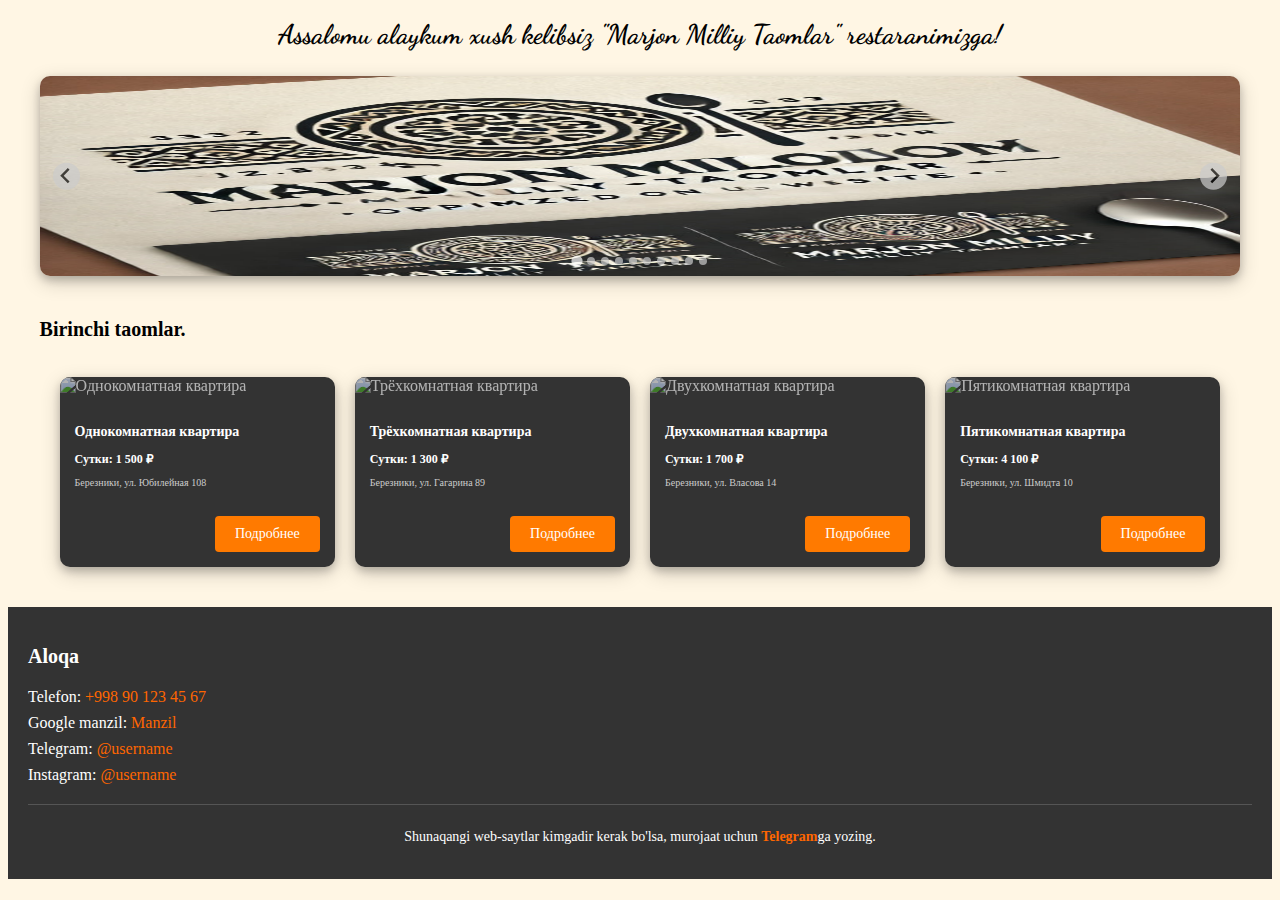
==== index.html @ 629cfd7d "footer end" ====
<!DOCTYPE html>
<html lang="en">

<head>
    <meta charset="UTF-8">
    <meta name="viewport" content="width=device-width, initial-scale=1.0">
    <title>Marjon Restaurant</title>
    <!-- STYLE CSS -->
    <link rel="stylesheet" href="./asists/css/style.css">
    <!--   GOOGLE FONTS -->
    <link rel="preconnect" href="https://fonts.googleapis.com">
    <link rel="preconnect" href="https://fonts.gstatic.com" crossorigin>
    <link href="https://fonts.googleapis.com/css2?family=Dancing+Script:wght@400..700&display=swap" rel="stylesheet">
    <!-- Splide CSS CDN -->
    <link rel="stylesheet" href="https://cdn.jsdelivr.net/npm/@splidejs/splide@4.1.4/dist/css/splide.min.css">
</head>

<body>
    <!-- HEADER START -->
    <header>
        <div class="container">
            <!-- KIRISH SO'ZI -->
            <h1>Assalomu alaykum xush kelibsiz "Marjon Milliy Taomlar" restaranimizga!</h1>
            <!-- SPLIDE UCHUN SECTION -->
            <section id="image-slider" class="splide">
                <div class="splide__track">
                    <ul class="splide__list">
                        <li class="splide__slide">
                            <a href="#">
                                <img src="./asists/images/back.jpg" alt="Image 1">
                            </a>
                        </li>

                        <li class="splide__slide">
                            <a href="#">
                                <img src="./asists/images/yevropa.jpg" alt="Image 2">
                            </a>
                        </li>

                        <li class="splide__slide">
                            <a href="#">
                                <img src="./asists/images/kabob.jpg" alt="Image 3">
                            </a>
                        </li>

                        <li class="splide__slide">
                            <a href="#">
                                <img src="./asists/images/barbekyu.jpg" alt="Image 3">
                            </a>
                        </li>

                        <li class="splide__slide">
                            <a href="#">
                                <img src="./asists/images/uyg'ur.jpg" alt="Image 3">
                            </a>
                        </li>

                        <li class="splide__slide">
                            <a href="#">
                                <img src="./asists/images/desert.jpg" alt="Image 3">
                            </a>
                        </li>

                        <li class="splide__slide">
                            <a href="#">
                                <img src="./asists/images/zakuska.jpg" alt="Image 3">
                            </a>
                        </li>

                        <li class="splide__slide">
                            <a href="#">
                                <img src="./asists/images/salad.jpg" alt="Image 3">
                            </a>
                        </li>

                        <li class="splide__slide">
                            <a href="#">
                                <img src="./asists/images/nonushta.jpg" alt="Image 3">
                            </a>
                        </li>

                        <li class="splide__slide">
                            <a href="#">
                                <img src="./asists/images/ichimliklar.jpg" alt="Image 3">
                            </a>
                        </li>
                                
                       
                    </ul>
                </div>
            </section>
        </div>
    </header>
    <!-- HEADER END -->

    <!-- MAIN START -->
     <main>
            <section class="birinchi_taomlar">
                <h2>Birinchi taomlar.</h2>
                <div class="wrapper">
                    <div class="apartment-list">
                        <div class="apartment-item">
                            <img src="https://via.placeholder.com/200x100" alt="Однокомнатная квартира" class="apartment-image">
                            <div class="apartment-info">
                                <h3 class="apartment-title">Однокомнатная квартира</h3>
                                <p class="apartment-price">Сутки: 1 500 ₽</p>
                                <p class="apartment-location">Березники, ул. Юбилейная 108</p>
                            </div>
                            <a href="#" class="btn-details">Подробнее</a>
                        </div>
                        <div class="apartment-item">
                            <img src="https://via.placeholder.com/200x100" alt="Трёхкомнатная квартира" class="apartment-image">
                            <div class="apartment-info">
                                <h3 class="apartment-title">Трёхкомнатная квартира</h3>
                                <p class="apartment-price">Сутки: 1 300 ₽</p>
                                <p class="apartment-location">Березники, ул. Гагарина 89</p>
                            </div><br><br><br>
                            <a href="#" class="btn-details">Подробнее</a>
                        </div>
                        <div class="apartment-item">
                            <img src="https://via.placeholder.com/200x100" alt="Двухкомнатная квартира" class="apartment-image">
                            <div class="apartment-info">
                                <h3 class="apartment-title">Двухкомнатная квартира</h3>
                                <p class="apartment-price">Сутки: 1 700 ₽</p>
                                <p class="apartment-location">Березники, ул. Власова 14</p>
                            </div><br><br><br>
                            <a href="#" class="btn-details">Подробнее</a>
                        </div>
                        <div class="apartment-item">
                            <img src="https://via.placeholder.com/200x100" alt="Пятикомнатная квартира" class="apartment-image">
                            <div class="apartment-info">
                                <h3 class="apartment-title">Пятикомнатная квартира</h3>
                                <p class="apartment-price">Сутки: 4 100 ₽</p>
                                <p class="apartment-location">Березники, ул. Шмидта 10</p>
                            </div><br><br><br>
                            <a href="#" class="btn-details">Подробнее</a>
                        </div>
                    </div>
                   

            </section>
     </main>
    <!-- MAIN END -->

    <!-- FOOTER START -->
    <footer>
        <div class="footer-container">
            <div class="map">
                <a href="https://g.co/kgs/3BqXxnJ" target="_blank">
                <img src="https://www.google.com/maps/vt/data=[base64]" alt="">

                </a>
               
            </div>
            <div class="contact-info">
                <h3>Aloqa</h3>
                <p>Telefon: <a href="tel:+998901234567">+998 90 123 45 67</a></p>
                <p>Google manzil: <a href="https://goo.gl/maps/..." target="_blank">Manzil</a></p>
                <p>Telegram: <a href="https://t.me/username" target="_blank">@username</a></p>
                <p>Instagram: <a href="https://www.instagram.com/marjon_milliy_taomlar" target="_blank">@username</a></p>
            </div>
        </div>
        <div class="footer-note">
            <p>Shunaqangi web-saytlar kimgadir kerak bo'lsa, murojaat uchun <a href="https://t.me/jahonsher03" target="_blank">Telegram</a>ga yozing.</p>
        </div>
    </footer>

    <!-- FOOTER END -->




    <!-- Splide JS CDN -->
    <script src="https://cdn.jsdelivr.net/npm/@splidejs/splide@4.1.4/dist/js/splide.min.js"></script>
    <script>
        // Splide slider initialization
        document.addEventListener('DOMContentLoaded', function () {
            new Splide('#image-slider', {
                type: 'loop',     // Makes the slider loop
                perPage: 1,          // Number of images shown per page
                autoplay: true,      // Auto play the slider
                interval: 2000,      // Time between transitions in milliseconds (2000ms = 2 seconds)
                pauseOnHover: false, // Keep auto-playing when the mouse hovers over the slider
            }).mount();
        });
    </script>

    <!-- TAILWIND CSS -->
    <script src="https://cdn.tailwindcss.com"></script>

</body>

</html>
---- asists/css/style.css ----
body {
  background-color: rgb(255, 246, 228);
}

.container {
  width: 95% !important;
  margin: 0 auto;
}
.container h1 {
  text-align: center;
  font-size: 27px;
  font-family: "Dancing Script", cursive;
  font-optical-sizing: auto;
  font-weight: bold;
}
.container .splide {
  box-shadow: 0 4px 8px 0 rgba(0, 0, 0, 0.2), 0 6px 20px 0 rgba(0, 0, 0, 0.19);
  border-radius: 10px;
  margin: 0 auto;
}
.container .splide .splide__track {
  border-radius: 10px;
  margin-top: 25px;
  height: 200px;
}
.container .splide .splide__track ul .splide__slide img {
  width: 100%;
  height: 200px;
}

main {
  width: 95%;
  margin: 0 auto;
}
main .birinchi_taomlar {
  padding-top: 25px;
  margin: 0 auto;
}
main .birinchi_taomlar h2 {
  font-size: 20px;
}
main .birinchi_taomlar .wrapper {
  padding: 20px;
  background-color: rgb(255, 246, 228);
}
main .birinchi_taomlar .apartment-list {
  display: grid;
  flex-wrap: wrap;
  grid-template-columns: repeat(auto-fit, minmax(100px, 1fr));
  gap: 20px;
}
main .birinchi_taomlar .apartment-item {
  background-color: #333;
  flex-wrap: wrap;
  overflow: hidde;
  position: relative;
  color: white;
  box-shadow: 0 4px 8px 0 rgba(0, 0, 0, 0.2), 0 6px 20px 0 rgba(0, 0, 0, 0.19);
  border-radius: 10px;
}
main .birinchi_taomlar .apartment-image {
  width: 100%;
  height: 100px;
  -o-object-fit: cover;
     object-fit: cover;
  filter: brightness(70%);
  border-radius: 10px 10px 0px 0px;
}
main .birinchi_taomlar .apartment-info {
  padding: 15px;
}
main .birinchi_taomlar .apartment-title {
  font-size: 14px;
  margin-bottom: 10px;
}
main .birinchi_taomlar .apartment-price {
  font-size: 12px;
  font-weight: bold;
  margin-bottom: 10px;
}
main .birinchi_taomlar .apartment-location {
  font-size: 10px;
  color: #ccc;
}
main .birinchi_taomlar .btn-details {
  position: absolute;
  bottom: 15px;
  right: 15px;
  background-color: #ff7a00;
  color: white;
  padding: 10px 20px;
  text-decoration: none;
  border-radius: 4px;
  font-size: 14px;
}

footer {
  background-color: #333;
  color: #fff;
  padding: 20px;
  margin-top: 20px;
}

.footer-container {
  justify-content: space-between;
  align-items: flex-start;
  margin-bottom: 20px;
}

.footer-container .map a img {
  border-radius: 8px;
  width: 100%;
}

.contact-info {
  max-width: 300px;
}

.contact-info h3 {
  margin-top: 0;
  font-size: 20px;
}

.contact-info p {
  margin: 8px 0;
  font-size: 16px;
}

.contact-info a {
  color: #ff6600;
  text-decoration: none;
}

.contact-info a:hover {
  text-decoration: underline;
}

.footer-note {
  text-align: center;
  border-top: 1px solid #555;
  padding-top: 10px;
  font-size: 14px;
}

.footer-note a {
  color: #ff6600;
  text-decoration: none;
  font-weight: bold;
}

.footer-note a:hover {
  text-decoration: underline;
}/*# sourceMappingURL=style.css.map */
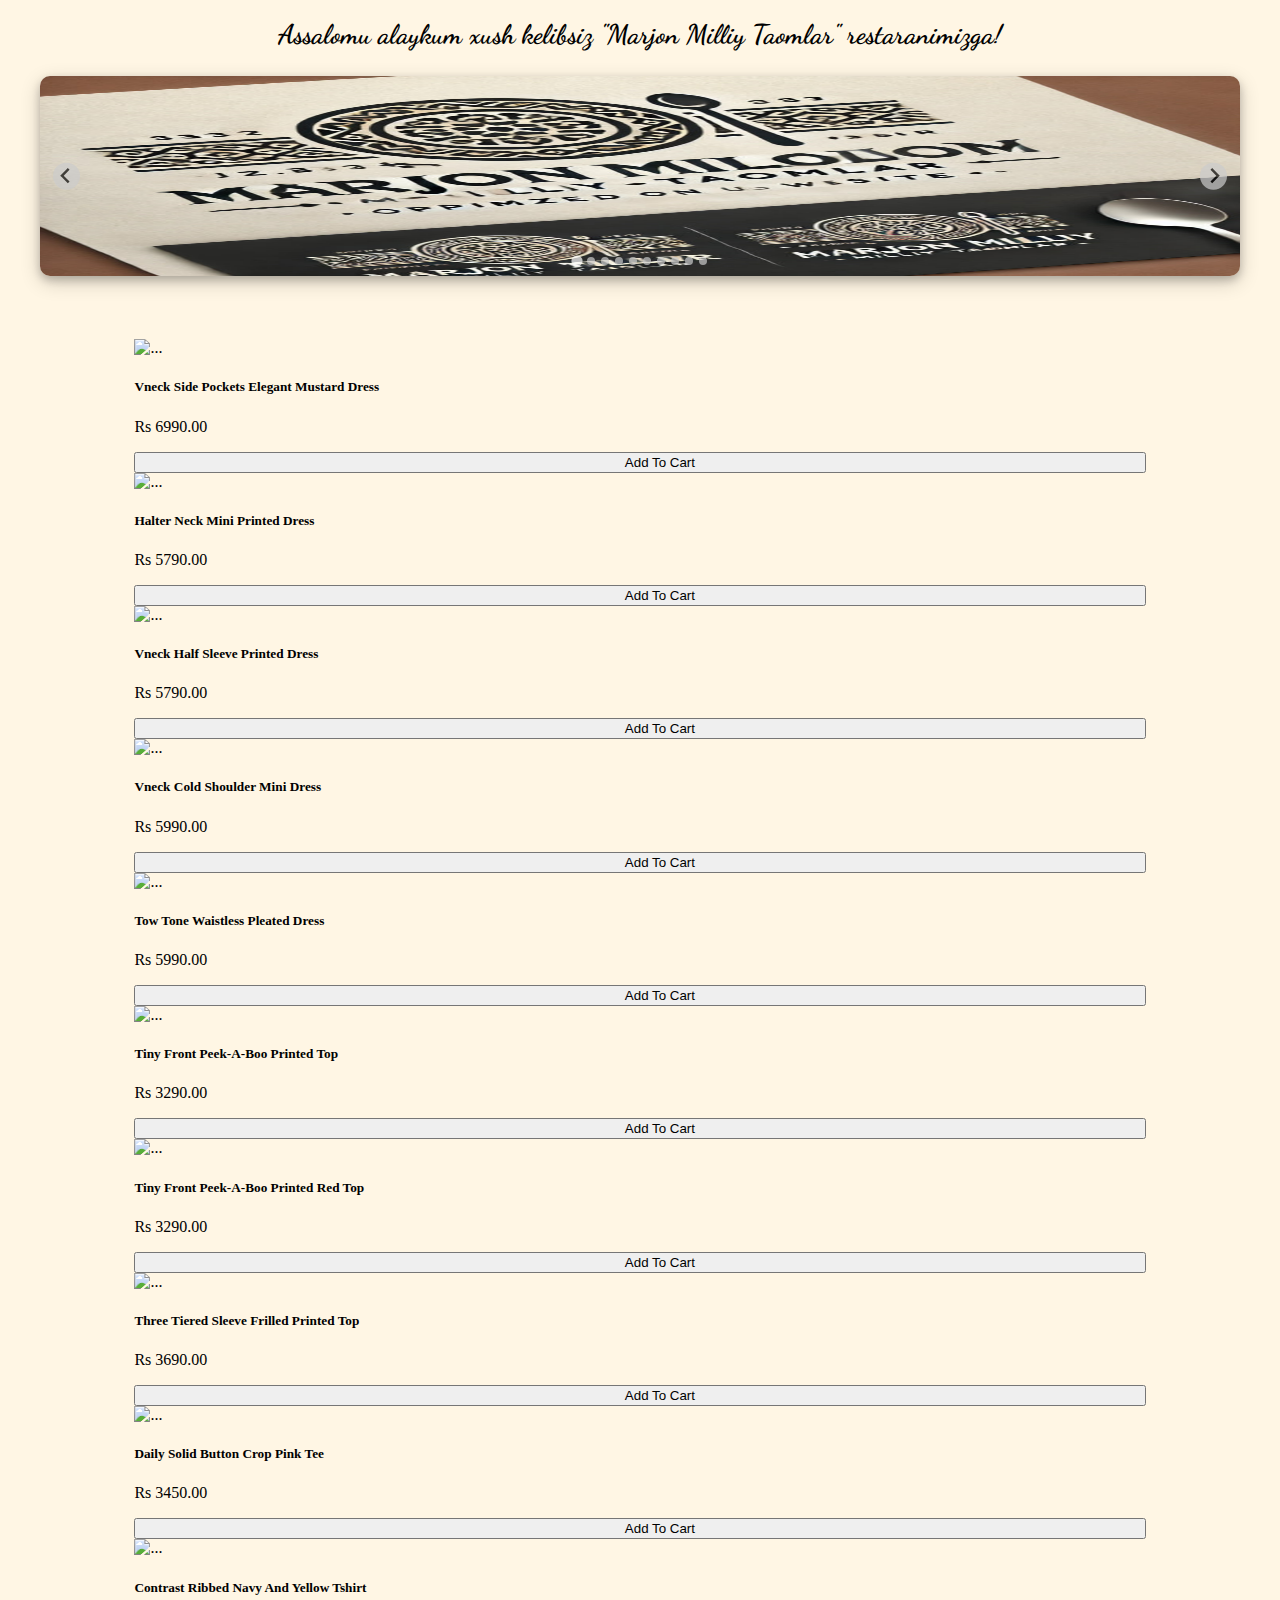
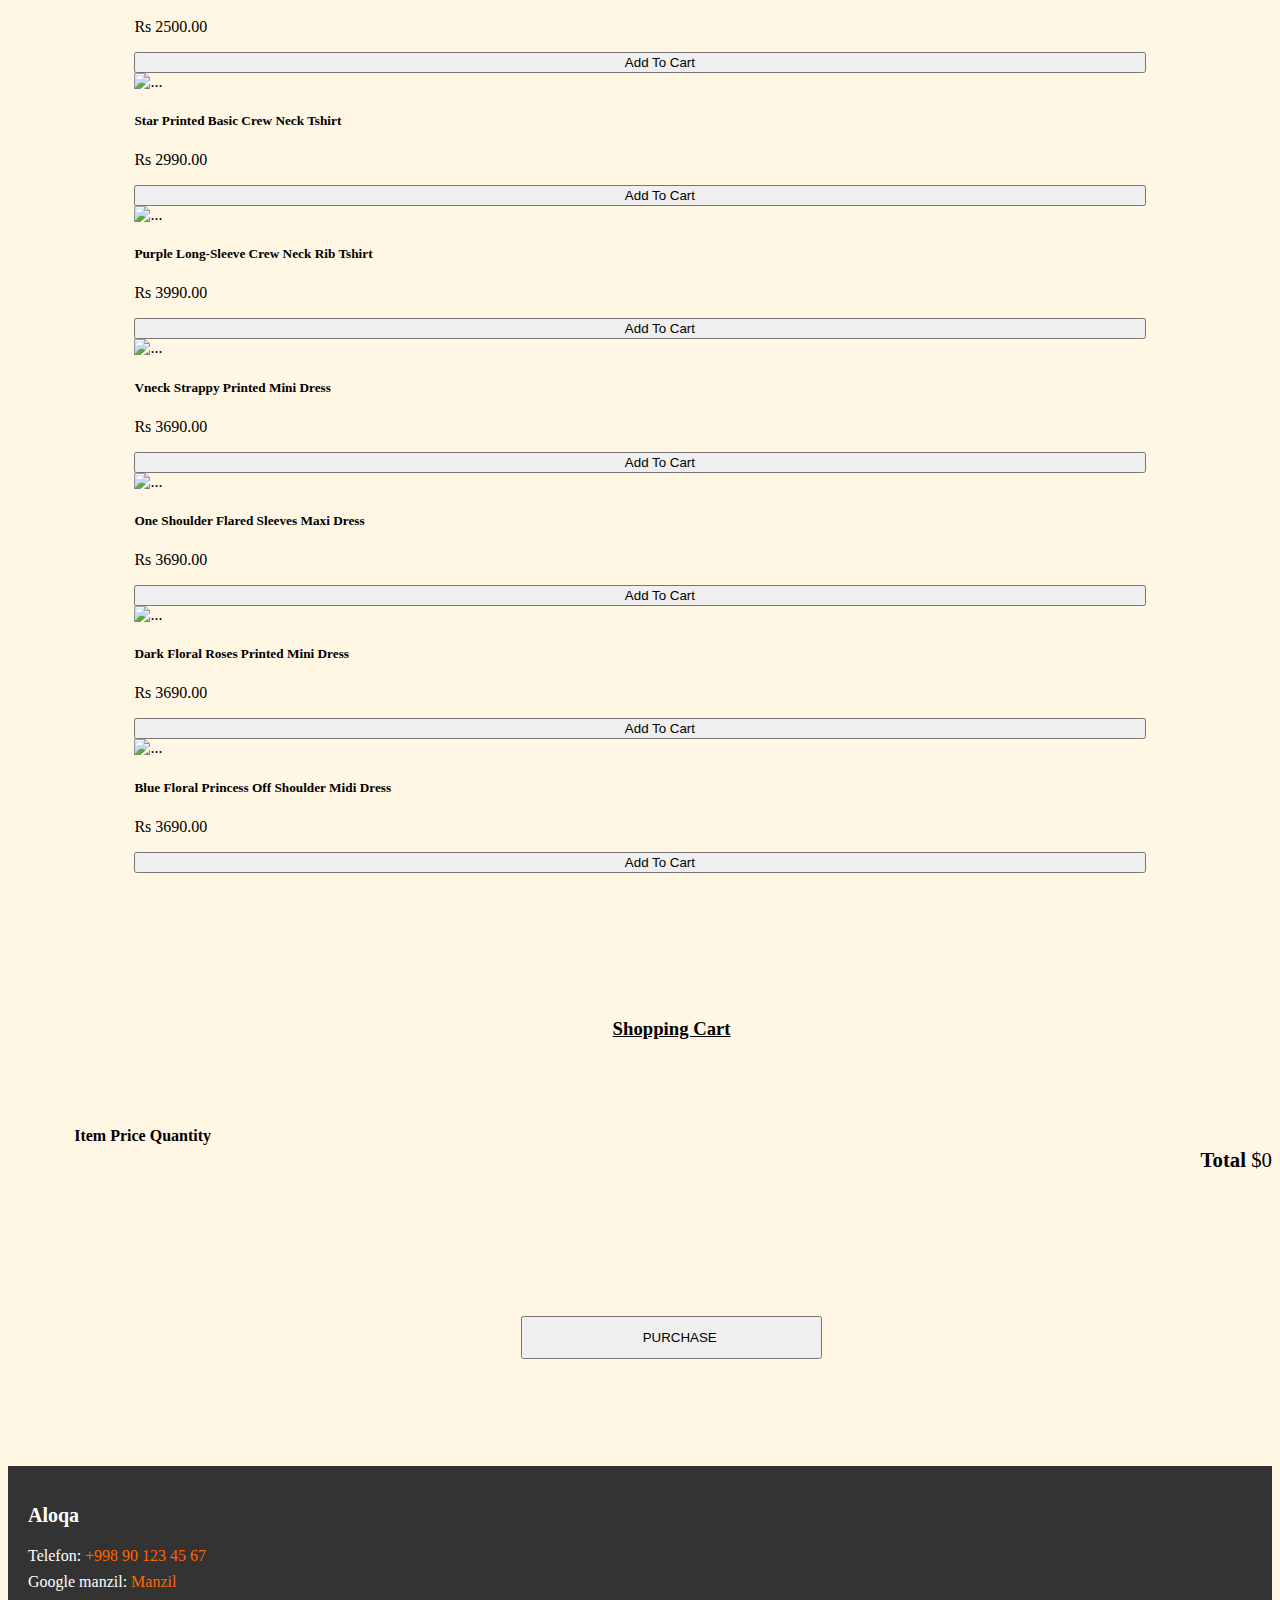
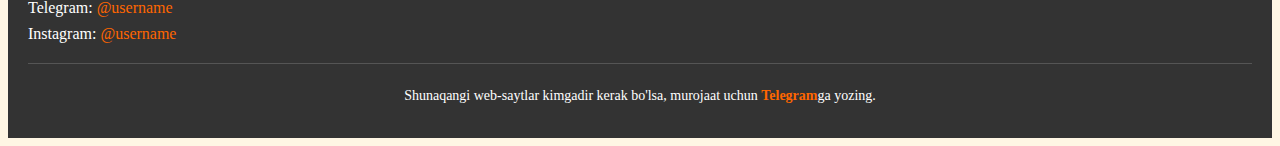
==== commit 945f0700: "cartlar bitdi faqat uzgartirish kerak" ====
--- a/index.html
+++ b/index.html
@@ -7,12 +7,22 @@
     <title>Marjon Restaurant</title>
     <!-- STYLE CSS -->
     <link rel="stylesheet" href="./asists/css/style.css">
+
     <!--   GOOGLE FONTS -->
     <link rel="preconnect" href="https://fonts.googleapis.com">
     <link rel="preconnect" href="https://fonts.gstatic.com" crossorigin>
     <link href="https://fonts.googleapis.com/css2?family=Dancing+Script:wght@400..700&display=swap" rel="stylesheet">
+
+    <!-- Bootstrap CSS-->
+    <link href="https://cdn.jsdelivr.net/npm/bootstrap@5.2.3/dist/css/bootstrap.min.css" rel="stylesheet"
+        integrity="sha384-rbsA2VBKQhggwzxH7pPCaAqO46MgnOM80zW1RWuH61DGLwZJEdK2Kadq2F9CUG65" crossorigin="anonymous">
+
     <!-- Splide CSS CDN -->
     <link rel="stylesheet" href="https://cdn.jsdelivr.net/npm/@splidejs/splide@4.1.4/dist/css/splide.min.css">
+
+    <!--External JS-->
+    <script src="./main.js" async></script>
+
 </head>
 
 <body>
@@ -84,8 +94,8 @@
                                 <img src="./asists/images/ichimliklar.jpg" alt="Image 3">
                             </a>
                         </li>
-                                
-                       
+
+
                     </ul>
                 </div>
             </section>
@@ -94,52 +104,289 @@
     <!-- HEADER END -->
 
     <!-- MAIN START -->
-     <main>
-            <section class="birinchi_taomlar">
-                <h2>Birinchi taomlar.</h2>
-                <div class="wrapper">
-                    <div class="apartment-list">
-                        <div class="apartment-item">
-                            <img src="https://via.placeholder.com/200x100" alt="Однокомнатная квартира" class="apartment-image">
-                            <div class="apartment-info">
-                                <h3 class="apartment-title">Однокомнатная квартира</h3>
-                                <p class="apartment-price">Сутки: 1 500 ₽</p>
-                                <p class="apartment-location">Березники, ул. Юбилейная 108</p>
-                            </div>
-                            <a href="#" class="btn-details">Подробнее</a>
-                        </div>
-                        <div class="apartment-item">
-                            <img src="https://via.placeholder.com/200x100" alt="Трёхкомнатная квартира" class="apartment-image">
-                            <div class="apartment-info">
-                                <h3 class="apartment-title">Трёхкомнатная квартира</h3>
-                                <p class="apartment-price">Сутки: 1 300 ₽</p>
-                                <p class="apartment-location">Березники, ул. Гагарина 89</p>
-                            </div><br><br><br>
-                            <a href="#" class="btn-details">Подробнее</a>
-                        </div>
-                        <div class="apartment-item">
-                            <img src="https://via.placeholder.com/200x100" alt="Двухкомнатная квартира" class="apartment-image">
-                            <div class="apartment-info">
-                                <h3 class="apartment-title">Двухкомнатная квартира</h3>
-                                <p class="apartment-price">Сутки: 1 700 ₽</p>
-                                <p class="apartment-location">Березники, ул. Власова 14</p>
-                            </div><br><br><br>
-                            <a href="#" class="btn-details">Подробнее</a>
-                        </div>
-                        <div class="apartment-item">
-                            <img src="https://via.placeholder.com/200x100" alt="Пятикомнатная квартира" class="apartment-image">
-                            <div class="apartment-info">
-                                <h3 class="apartment-title">Пятикомнатная квартира</h3>
-                                <p class="apartment-price">Сутки: 4 100 ₽</p>
-                                <p class="apartment-location">Березники, ул. Шмидта 10</p>
-                            </div><br><br><br>
-                            <a href="#" class="btn-details">Подробнее</a>
-                        </div>
-                    </div>
-                   
-
-            </section>
-     </main>
+    <main>
+        <!--Product Cards-->
+        <section id="product-cards">
+            <div class="container-fluid">
+                <div class="row row-cols-2 row-cols-md-4 g-4">
+                    <div class=" col filter-item all new ">
+                        <div class="card h-100">
+                            <img src="https://cdn.shopify.com/s/files/1/0259/7103/2124/products/37_6d0b5acc-19fa-407e-96eb-7956f12be496_271x.progressive.jpg?v=1679547745.png"
+                                class="card-img-top shop-item-image" alt="...">
+                            <div class="card-body">
+                                <h5 class="card-title shop-item-title">Vneck Side Pockets Elegant Mustard Dress</h5>
+                                <p class="card-text shop-item-price"> Rs 6990.00</p>
+                                <button type="button" style="width: 100%;"
+                                    class="btn btn-warning mt-auto shop-item-button"><i
+                                        class="fa-solid fa-cart-shopping " style="margin-right: 4%;"></i>Add To
+                                    Cart</button>
+                            </div>
+                        </div>
+                    </div>
+
+                    <div class=" col filter-item all new">
+                        <div class="card h-100">
+                            <img src="https://cdn.shopify.com/s/files/1/0259/7103/2124/products/29_f59e4f13-7baa-4324-a68c-1a00abb27c7b_270x.jpg"
+                                class="card-img-top shop-item-image" alt="...">
+                            <div class="card-body d-flex flex-column">
+                                <h5 class="card-title shop-item-title">Halter Neck Mini Printed Dress</h5>
+                                <p class="card-text shop-item-price"> Rs 5790.00</p>
+                                <button type="button" style="width: 100%;"
+                                    class="btn btn-warning mt-auto shop-item-button"><i
+                                        class="fa-solid fa-cart-shopping " style="margin-right: 4%;"></i>Add To
+                                    Cart</button>
+                            </div>
+                        </div>
+                    </div>
+
+                    <div class=" col filter-item all new">
+                        <div class="card h-100">
+                            <img src="https://cdn.shopify.com/s/files/1/0259/7103/2124/products/33_db15b682-a4bd-40b8-ab24-bde7f5419ede_270x.jpg"
+                                class="card-img-top shop-item-image" alt="...">
+                            <div class="card-body">
+                                <h5 class="card-title shop-item-title">Vneck Half Sleeve Printed Dress </h5>
+                                <p class="card-text shop-item-price"> Rs 5790.00</p>
+                                <button type="button" style="width: 100%;"
+                                    class="btn btn-warning mt-auto shop-item-button"><i
+                                        class="fa-solid fa-cart-shopping " style="margin-right: 4%;"></i>Add To
+                                    Cart</button>
+                            </div>
+                        </div>
+                    </div>
+
+                    <div class=" col filter-item all new">
+                        <div class="card h-100">
+                            <img src="https://cdn.shopify.com/s/files/1/0259/7103/2124/products/64web_271x.progressive.jpg?v=1679551696.png"
+                                class="card-img-top shop-item-image " alt="...">
+                            <div class="card-body">
+                                <h5 class="card-title shop-item-title">Vneck Cold Shoulder Mini Dress
+                                </h5>
+                                <p class="card-text shop-item-price"> Rs 5990.00</p>
+                                <button type="button" style="width: 100%;"
+                                    class="btn btn-warning mt-auto shop-item-button"><i
+                                        class="fa-solid fa-cart-shopping " style="margin-right: 4%;"></i>Add To
+                                    Cart</button>
+                            </div>
+                        </div>
+                    </div>
+
+                    <div class=" col filter-item all office-wear ">
+                        <div class="card h-100">
+                            <img src="https://cdn.shopify.com/s/files/1/0259/7103/2124/products/45_b16d32b0-68c7-4189-b4cd-b986f927aaf6_271x.progressive.jpg?v=1677146174.png"
+                                class="card-img-top shop-item-image" alt="...">
+                            <div class="card-body">
+                                <h5 class="card-title shop-item-title">Tow Tone Waistless Pleated Dress</h5>
+                                <p class="card-text shop-item-price"> Rs 5990.00</p>
+                                <button type="button" style="width: 100%;"
+                                    class="btn btn-warning mt-auto shop-item-button"><i
+                                        class="fa-solid fa-cart-shopping " style="margin-right: 4%;"></i>Add To
+                                    Cart</button>
+                            </div>
+                        </div>
+                    </div>
+
+                    <div class=" col filter-item all office-wear">
+                        <div class="card h-100">
+                            <img src="https://cdn.shopify.com/s/files/1/0259/7103/2124/products/07_ce5ef752-43ce-4b33-a049-525d45a6378e_271x.progressive.jpg?v=1677146215.png"
+                                class="card-img-top shop-item-image" alt="...">
+                            <div class="card-body">
+                                <h5 class="card-title shop-item-title">Tiny Front Peek-A-Boo Printed Top</h5>
+                                <p class="card-text shop-item-price">Rs 3290.00</p>
+                                <button type="button" style="width: 100%;"
+                                    class="btn btn-warning mt-auto shop-item-button"><i
+                                        class="fa-solid fa-cart-shopping " style="margin-right: 4%;"></i>Add To
+                                    Cart</button>
+                            </div>
+                        </div>
+                    </div>
+
+                    <div class=" col filter-item all office-wear">
+                        <div class="card h-100">
+                            <img src="https://cdn.shopify.com/s/files/1/0259/7103/2124/products/06_0f17caad-9acd-4228-bba5-48e4601e61fa_271x.progressive.jpg?v=1677146254.png"
+                                class="card-img-top shop-item-image" alt="...">
+                            <div class="card-body">
+                                <h5 class="card-title shop-item-title">Tiny Front Peek-A-Boo Printed Red Top</h5>
+                                <p class="card-text shop-item-price">Rs 3290.00</p>
+                                <button type="button" style="width: 100%;"
+                                    class="btn btn-warning mt-auto shop-item-button"><i
+                                        class="fa-solid fa-cart-shopping " style="margin-right: 4%;"></i>Add To
+                                    Cart</button>
+                            </div>
+                        </div>
+                    </div>
+
+                    <div class=" col filter-item all office-wear">
+                        <div class="card h-100">
+                            <img src="https://cdn.shopify.com/s/files/1/0259/7103/2124/products/04_5e44a4e3-e8e5-4533-bc6b-6ee091852739_271x.progressive.jpg?v=1677146332.png"
+                                class="card-img-top shop-item-image" alt="...">
+                            <div class="card-body">
+                                <h5 class="card-title shop-item-title">Three Tiered Sleeve Frilled Printed Top</h5>
+                                <p class="card-text shop-item-price">Rs 3690.00</p>
+                                <button type="button" style="width: 100%;"
+                                    class="btn btn-warning mt-auto shop-item-button"><i
+                                        class="fa-solid fa-cart-shopping " style="margin-right: 4%;"></i>Add To
+                                    Cart</button>
+                            </div>
+                        </div>
+                    </div>
+
+                    <div class=" col filter-item all t-shirts">
+                        <div class="card h-100">
+                            <img src="https://cdn.shopify.com/s/files/1/0259/7103/2124/products/26_549f23b7-8930-44ed-806f-22aa91af632a_271x.progressive.jpg?v=1671183061.png"
+                                class="card-img-top shop-item-image" alt="...">
+                            <div class="card-body">
+                                <h5 class="card-title shop-item-title">Daily Solid Button Crop Pink Tee</h5>
+                                <p class="card-text shop-item-price">Rs 3450.00</p>
+                                <button type="button" style="width: 100%;"
+                                    class="btn btn-warning mt-auto shop-item-button"><i
+                                        class="fa-solid fa-cart-shopping " style="margin-right: 4%;"></i>Add To
+                                    Cart</button>
+                            </div>
+                        </div>
+                    </div>
+
+                    <div class=" col filter-item all t-shirts">
+                        <div class="card h-100">
+                            <img src="https://cdn.shopify.com/s/files/1/0259/7103/2124/products/28_40247d2d-f359-426c-b87c-6328b4f1961b_271x.progressive.jpg?v=1671183300.png"
+                                class="card-img-top shop-item-image" alt="...">
+                            <div class="card-body">
+                                <h5 class="card-title shop-item-title">Contrast Ribbed Navy And Yellow Tshirt</h5>
+                                <p class="card-text shop-item-price">Rs 2500.00</p>
+                                <button type="button" style="width: 100%;"
+                                    class="btn btn-warning mt-auto shop-item-button"><i
+                                        class="fa-solid fa-cart-shopping " style="margin-right: 4%;"></i>Add To
+                                    Cart</button>
+                            </div>
+                        </div>
+                    </div>
+
+                    <div class=" col filter-item all t-shirts">
+                        <div class="card h-100">
+                            <img src="https://cdn.shopify.com/s/files/1/0259/7103/2124/products/39_6d989548-f713-4489-8575-7301db9f04ae_271x.progressive.jpg?v=1666243255.png"
+                                class="card-img-top shop-item-image" alt="...">
+                            <div class="card-body">
+                                <h5 class="card-title shop-item-title">Star Printed Basic Crew Neck Tshirt</h5>
+                                <p class="card-text shop-item-price">Rs 2990.00</p>
+                                <button type="button" style="width: 100%;"
+                                    class="btn btn-warning mt-auto shop-item-button"><i
+                                        class="fa-solid fa-cart-shopping " style="margin-right: 4%;"></i>Add To
+                                    Cart</button>
+                            </div>
+                        </div>
+                    </div>
+
+                    <div class=" col filter-item all t-shirts">
+                        <div class="card h-100">
+                            <img src="https://cdn.shopify.com/s/files/1/0259/7103/2124/products/30_3e440521-e22a-4ebf-bba3-ef2d4cf68dcc_271x.progressive.jpg?v=1666244343.png"
+                                class="card-img-top shop-item-image" alt="...">
+                            <div class="card-body">
+                                <h5 class="card-title shop-item-title">Purple Long-Sleeve Crew Neck Rib Tshirt</h5>
+                                <p class="card-text shop-item-price">Rs 3990.00</p>
+                                <button type="button" style="width: 100%;"
+                                    class="btn btn-warning mt-auto shop-item-button"><i
+                                        class="fa-solid fa-cart-shopping " style="margin-right: 4%;"></i>Add To
+                                    Cart</button>
+                            </div>
+                        </div>
+                    </div>
+
+                    <div class=" col filter-item all offers">
+                        <div class="card h-100">
+                            <img src="https://cdn.shopify.com/s/files/1/0259/7103/2124/products/49_2241950f-5769-427c-8a36-39e2faf6f33d_270x.jpg.png"
+                                class="card-img-top shop-item-image" alt="...">
+                            <div class="card-body">
+                                <h5 class="card-title shop-item-title">Vneck Strappy Printed Mini Dress</h5>
+                                <p class="card-text shop-item-price">Rs 3690.00</p>
+                                <button type="button" style="width: 100%;"
+                                    class="btn btn-warning mt-auto shop-item-button"><i
+                                        class="fa-solid fa-cart-shopping " style="margin-right: 4%;"></i>Add To
+                                    Cart</button>
+                            </div>
+                        </div>
+                    </div>
+
+                    <div class=" col filter-item all offers">
+                        <div class="card h-100">
+                            <img src="https://cdn.shopify.com/s/files/1/0259/7103/2124/products/54_1371f01d-2643-4743-aeee-d8ab25ad576e_270x.jpg.png"
+                                class="card-img-top shop-item-image" alt="...">
+                            <div class="card-body">
+                                <h5 class="card-title shop-item-title">One Shoulder Flared Sleeves Maxi Dress</h5>
+                                <p class="card-text shop-item-price">Rs 3690.00</p>
+                                <button type="button" style="width: 100%;"
+                                    class="btn btn-warning mt-auto shop-item-button"><i
+                                        class="fa-solid fa-cart-shopping  " style="margin-right: 4%;"></i>Add To
+                                    Cart</button>
+                            </div>
+                        </div>
+                    </div>
+
+                    <div class=" col filter-item all offers">
+                        <div class="card h-100">
+                            <img src="https://cdn.shopify.com/s/files/1/0259/7103/2124/products/10_29b57208-b863-4998-b027-43b607391df9_270x.jpg.png"
+                                class="card-img-top shop-item-image" alt="...">
+                            <div class="card-body">
+                                <h5 class="card-title shop-item-title">Dark Floral Roses Printed Mini Dress</h5>
+                                <p class="card-text shop-item-price">Rs 3690.00</p>
+                                <button type="button" style="width: 100%;"
+                                    class="btn btn-warning mt-auto shop-item-button"><i
+                                        class="fa-solid fa-cart-shopping " style="margin-right: 4%;"></i>Add To
+                                    Cart</button>
+                            </div>
+                        </div>
+                    </div>
+
+                    <div class=" col filter-item all offers">
+                        <div class="card h-100">
+                            <img src="https://cdn.shopify.com/s/files/1/0259/7103/2124/products/07_2ecefaa1-3f06-4941-8f77-e215246acf6c_270x.jpg.png"
+                                class="card-img-top shop-item-image" alt="...">
+                            <div class="card-body">
+                                <h5 class="card-title shop-item-title">Blue Floral Princess Off Shoulder Midi Dress</h5>
+                                <p class="card-text shop-item-price">Rs 3690.00</p>
+                                <button type="button" style="width: 100%;"
+                                    class="btn btn-warning mt-auto shop-item-button"><i
+                                        class="fa-solid fa-cart-shopping " style="margin-right: 4%;"></i>Add To
+                                    Cart</button>
+                            </div>
+                        </div>
+                    </div>
+
+                </div>
+            </div>
+        </section>
+
+        <!--Shopping Cart-->
+        <section class="container content-section" id="shopping-cart">
+
+            <h3 style="text-decoration: underline;text-align: center; margin-bottom: 7%;">Shopping Cart</h3>
+
+            <table class="table table-hover table-cart">
+                <thead>
+                    <tr>
+                        <th>Item</th>
+                        <th>Price</th>
+                        <th>Quantity</th>
+                    </tr>
+                </thead>
+                <tbody class="cart-items">
+
+
+                </tbody>
+            </table>
+
+            <div class="cart-total">
+                <strong class="cart-total-title">Total</strong>
+                <span class="cart-total-price" style="text-align: right;">$0</span>
+            </div>
+
+
+            <div class="btn-purchase" style="margin-top: 10%;">
+                <button type="button" class="btn btn-dark btn-purchase "><i class="fa-solid fa-cart-shopping "
+                        style="margin-right: 6%;"></i>PURCHASE</button>
+            </div>
+
+        </section>
+
+    </main>
     <!-- MAIN END -->
 
     <!-- FOOTER START -->
@@ -147,21 +394,24 @@
         <div class="footer-container">
             <div class="map">
                 <a href="https://g.co/kgs/3BqXxnJ" target="_blank">
-                <img src="https://www.google.com/maps/vt/data=[base64]" alt="">
+                    <img src="https://www.google.com/maps/vt/data=[base64]"
+                        alt="">
 
                 </a>
-               
+
             </div>
             <div class="contact-info">
                 <h3>Aloqa</h3>
                 <p>Telefon: <a href="tel:+998901234567">+998 90 123 45 67</a></p>
-                <p>Google manzil: <a href="https://goo.gl/maps/..." target="_blank">Manzil</a></p>
+                <p>Google manzil: <a href="https://g.co/kgs/3BqXxnJ" target="_blank">Manzil</a></p>
                 <p>Telegram: <a href="https://t.me/username" target="_blank">@username</a></p>
-                <p>Instagram: <a href="https://www.instagram.com/marjon_milliy_taomlar" target="_blank">@username</a></p>
+                <p>Instagram: <a href="https://www.instagram.com/marjon_milliy_taomlar" target="_blank">@username</a>
+                </p>
             </div>
         </div>
         <div class="footer-note">
-            <p>Shunaqangi web-saytlar kimgadir kerak bo'lsa, murojaat uchun <a href="https://t.me/jahonsher03" target="_blank">Telegram</a>ga yozing.</p>
+            <p>Shunaqangi web-saytlar kimgadir kerak bo'lsa, murojaat uchun <a href="https://t.me/jahonsher03"
+                    target="_blank">Telegram</a>ga yozing.</p>
         </div>
     </footer>
 
--- a/asists/css/style.css
+++ b/asists/css/style.css
@@ -28,70 +28,93 @@
   height: 200px;
 }
 
-main {
-  width: 95%;
-  margin: 0 auto;
+#product-cards {
+  padding: 5% 10%;
 }
-main .birinchi_taomlar {
-  padding-top: 25px;
-  margin: 0 auto;
+
+#footer {
+  margin-bottom: 2%;
+  margin-top: 2%;
 }
-main .birinchi_taomlar h2 {
-  font-size: 20px;
+
+.filter-btns {
+  text-align: center;
 }
-main .birinchi_taomlar .wrapper {
-  padding: 20px;
-  background-color: rgb(255, 246, 228);
+
+.filter-btn {
+  background: none;
+  cursor: pointer;
+  border: none;
+  font-family: inherit;
+  text-transform: uppercase;
+  display: inline-block;
+  margin: 10px 30px;
+  font-size: 16px;
+  color: #d3d3d3;
+  font-weight: 600;
+  letter-spacing: 2px;
+  position: relative;
+  transition: all 0.2s ease-in-out;
 }
-main .birinchi_taomlar .apartment-list {
-  display: grid;
-  flex-wrap: wrap;
-  grid-template-columns: repeat(auto-fit, minmax(100px, 1fr));
-  gap: 20px;
+
+.filter-btn::after {
+  content: "";
+  position: absolute;
+  top: 110%;
+  left: 50%;
+  transform: translateX(-50%);
+  height: 2px;
+  width: 0;
+  background-color: #555;
+  transition: all 0.2s ease-in-out;
 }
-main .birinchi_taomlar .apartment-item {
-  background-color: #333;
-  flex-wrap: wrap;
-  overflow: hidde;
-  position: relative;
-  color: white;
-  box-shadow: 0 4px 8px 0 rgba(0, 0, 0, 0.2), 0 6px 20px 0 rgba(0, 0, 0, 0.19);
-  border-radius: 10px;
+
+.filter-btn:hover {
+  color: #555;
 }
-main .birinchi_taomlar .apartment-image {
+
+.filter-btn:hover::after {
   width: 100%;
-  height: 100px;
-  -o-object-fit: cover;
-     object-fit: cover;
-  filter: brightness(70%);
-  border-radius: 10px 10px 0px 0px;
 }
-main .birinchi_taomlar .apartment-info {
-  padding: 15px;
+
+/* active button */
+.active-btn {
+  color: #555;
 }
-main .birinchi_taomlar .apartment-title {
-  font-size: 14px;
-  margin-bottom: 10px;
+
+.active-btn::after {
+  width: 100%;
 }
-main .birinchi_taomlar .apartment-price {
-  font-size: 12px;
-  font-weight: bold;
-  margin-bottom: 10px;
+
+.canvas-title {
+  text-align: center;
 }
-main .birinchi_taomlar .apartment-location {
-  font-size: 10px;
-  color: #ccc;
+
+/*     Shopping Cart     */
+.btn-purchase {
+  text-align: center;
+  margin: auto;
+  padding: 2%;
+  width: 50%;
 }
-main .birinchi_taomlar .btn-details {
-  position: absolute;
-  bottom: 15px;
-  right: 15px;
-  background-color: #ff7a00;
-  color: white;
-  padding: 10px 20px;
-  text-decoration: none;
-  border-radius: 4px;
-  font-size: 14px;
+
+#shopping-cart {
+  padding: 5% 5%;
+}
+
+.cart-total {
+  text-align: right;
+  font-size: 1.3rem;
+}
+
+.up-icon {
+  color: black;
+  position: fixed;
+  float: right;
+  z-index: 1;
+  left: 95%;
+  top: 85%;
+  font-size: 2rem;
 }
 
 footer {
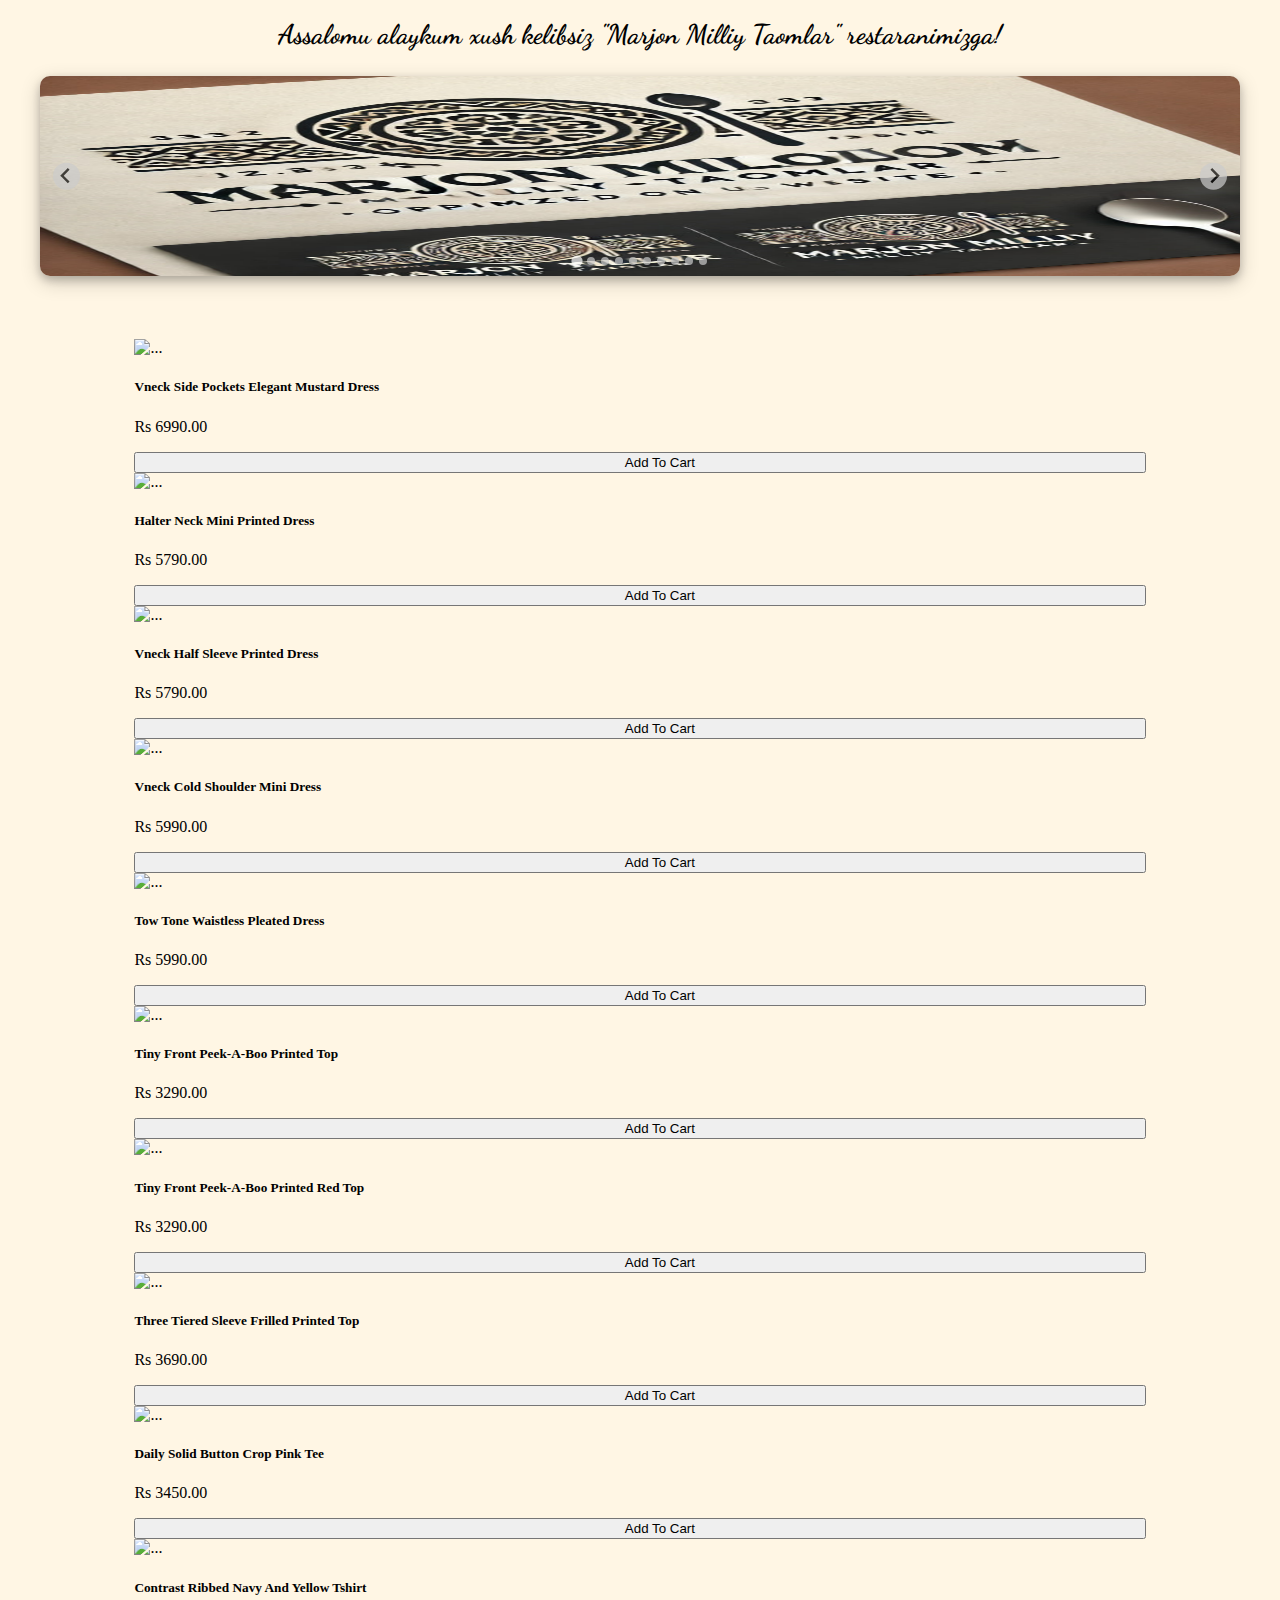
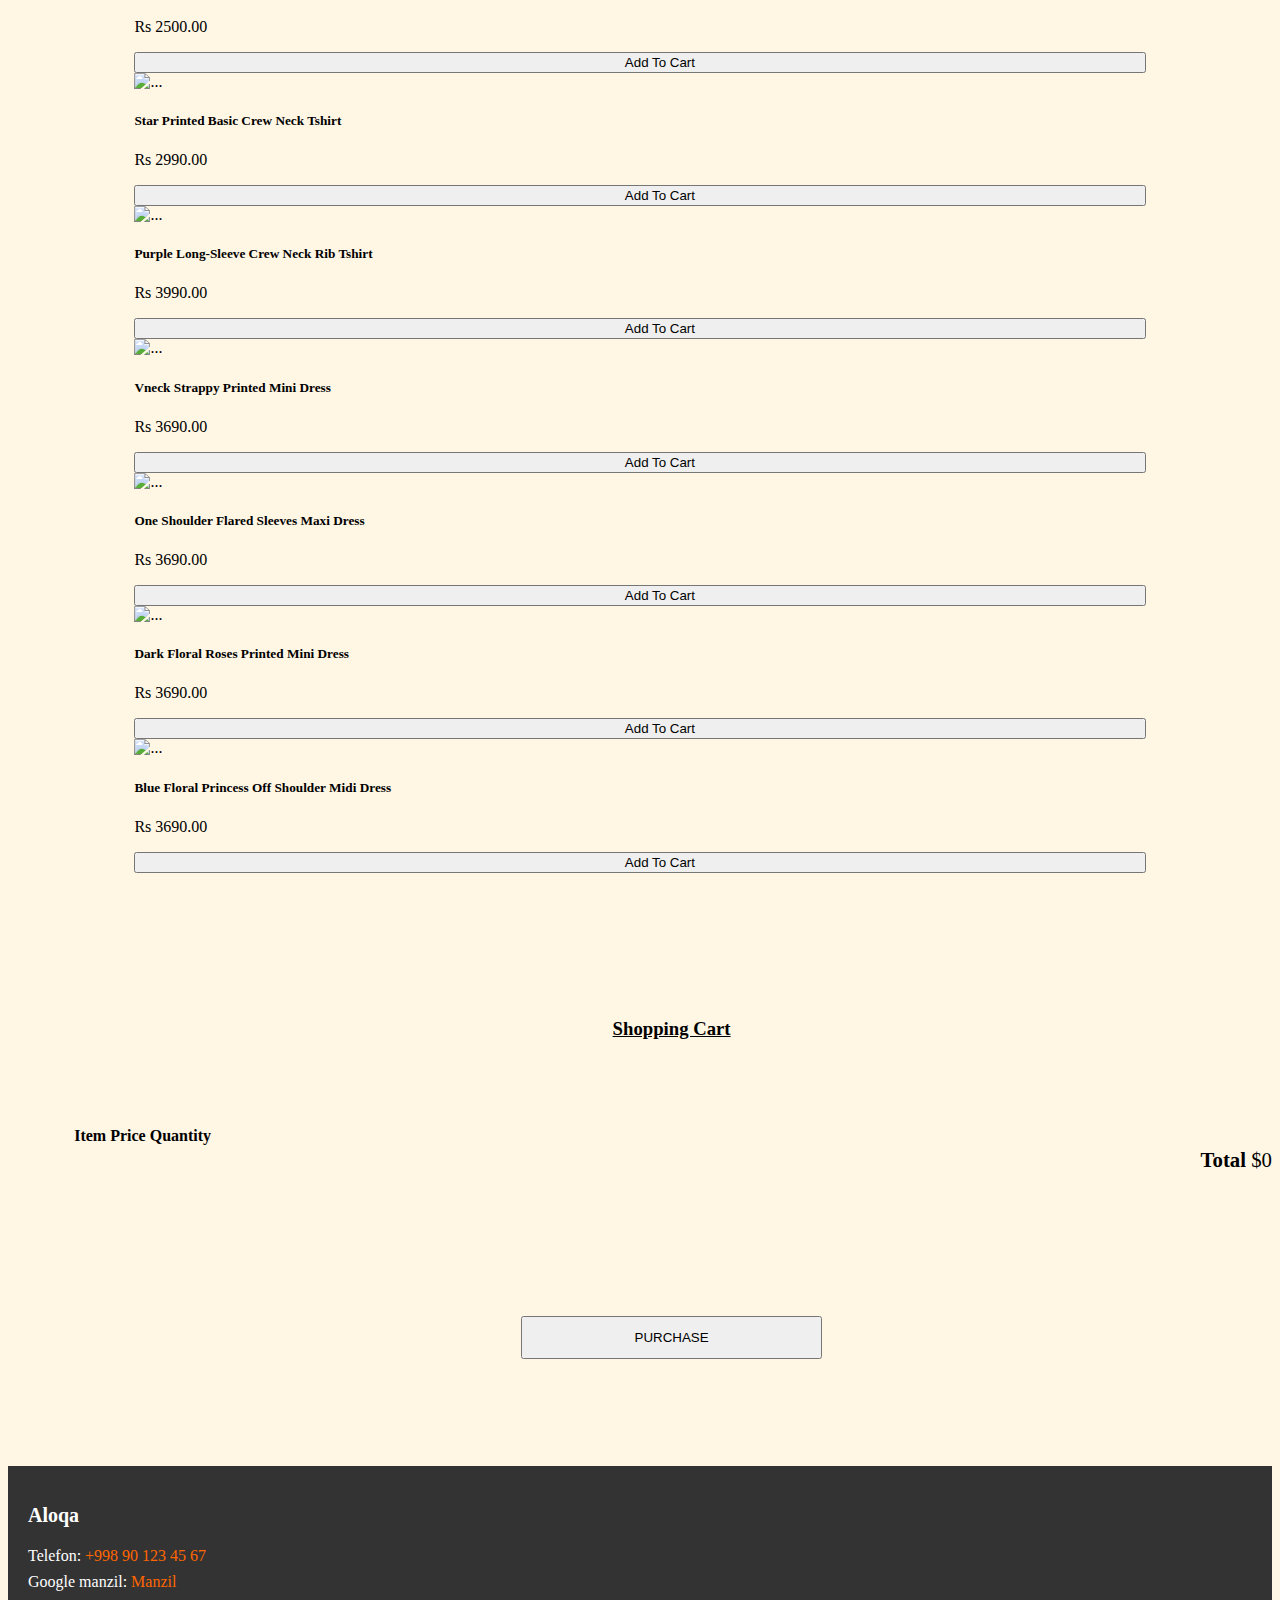
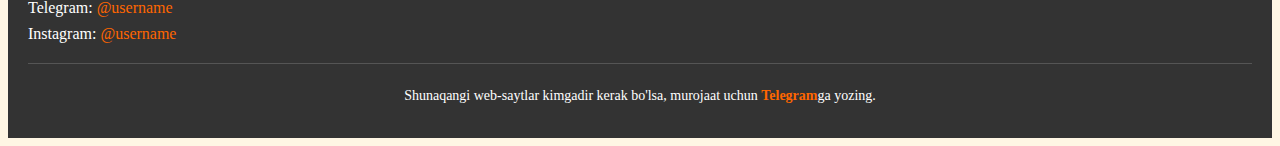
==== commit 20b5814d: "xullasda" ====
--- a/index.html
+++ b/index.html
@@ -21,7 +21,7 @@
     <link rel="stylesheet" href="https://cdn.jsdelivr.net/npm/@splidejs/splide@4.1.4/dist/css/splide.min.css">
 
     <!--External JS-->
-    <script src="./main.js" async></script>
+    <script src="./asists/js/main.js" async></script>
 
 </head>
 
@@ -380,8 +380,7 @@
 
 
             <div class="btn-purchase" style="margin-top: 10%;">
-                <button type="button" class="btn btn-dark btn-purchase "><i class="fa-solid fa-cart-shopping "
-                        style="margin-right: 6%;"></i>PURCHASE</button>
+                <button type="button" class="btn btn-dark btn-purchase ">PURCHASE</button>
             </div>
 
         </section>
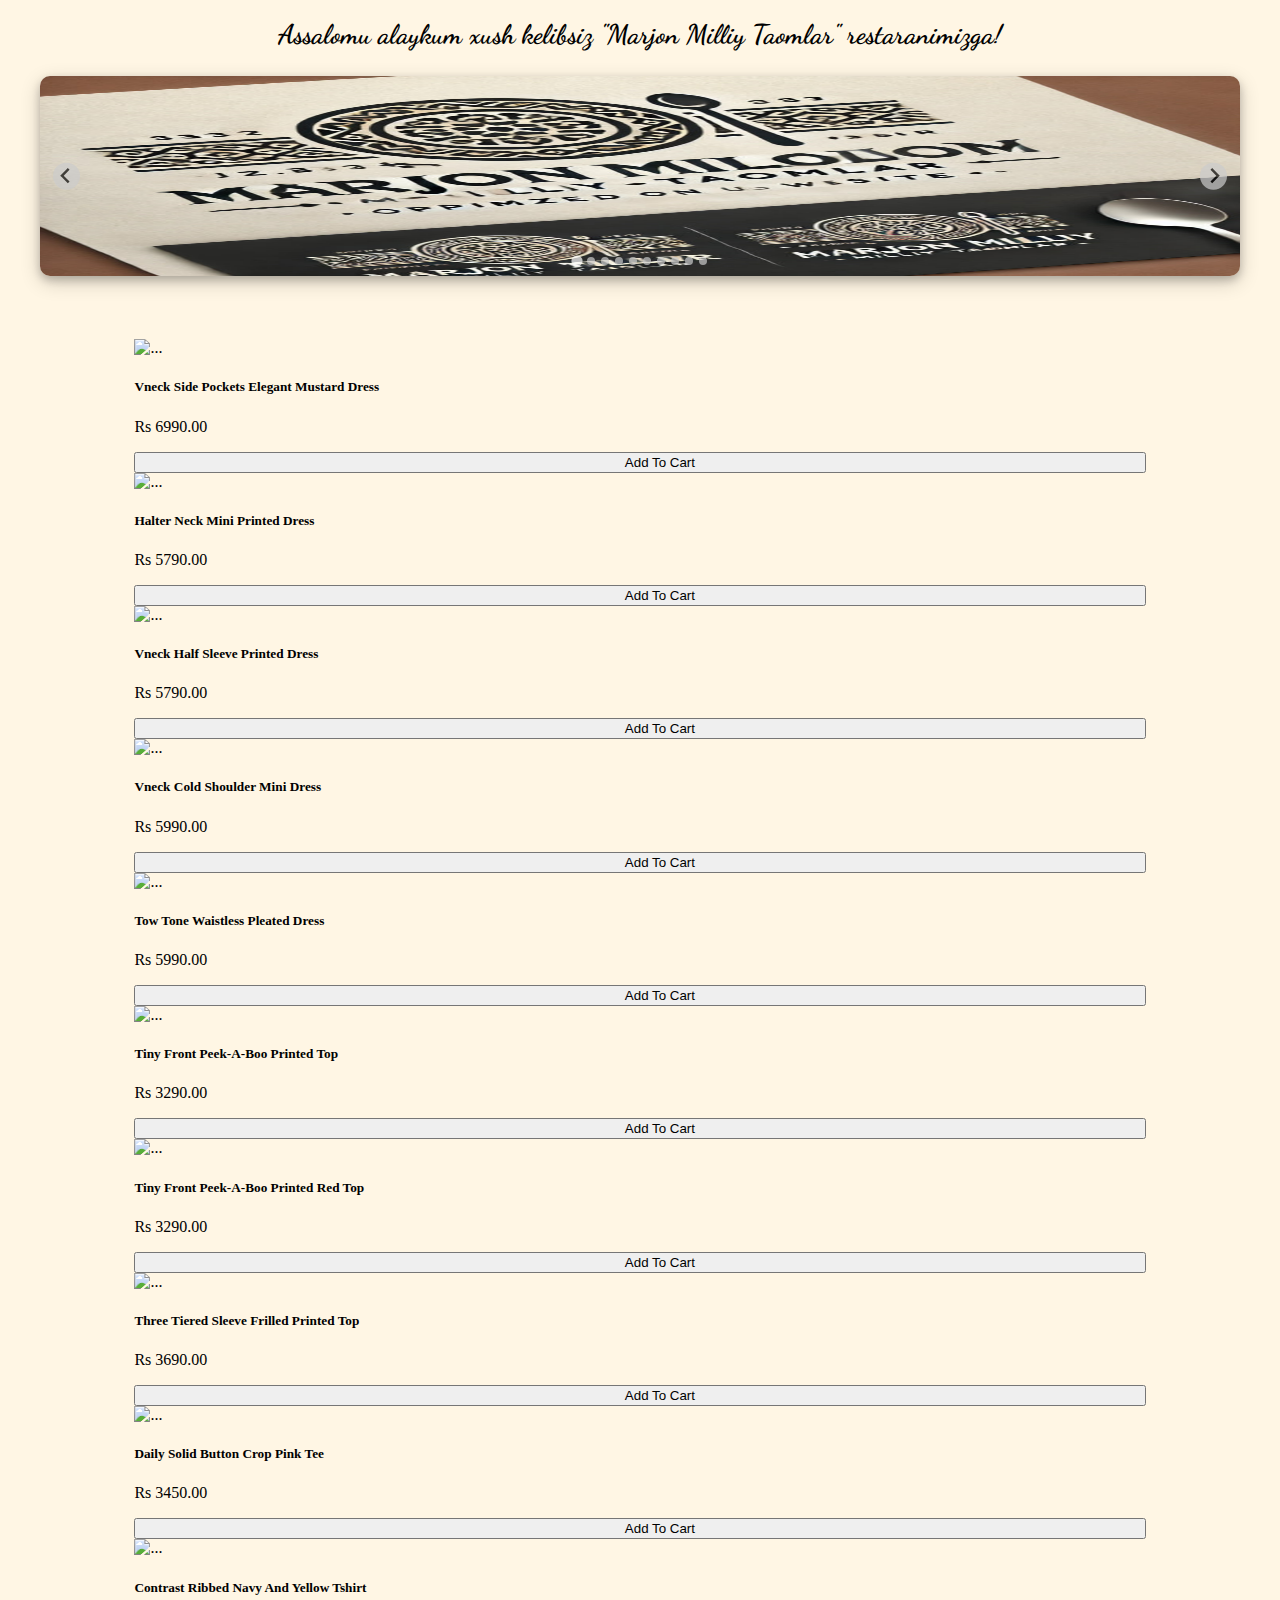
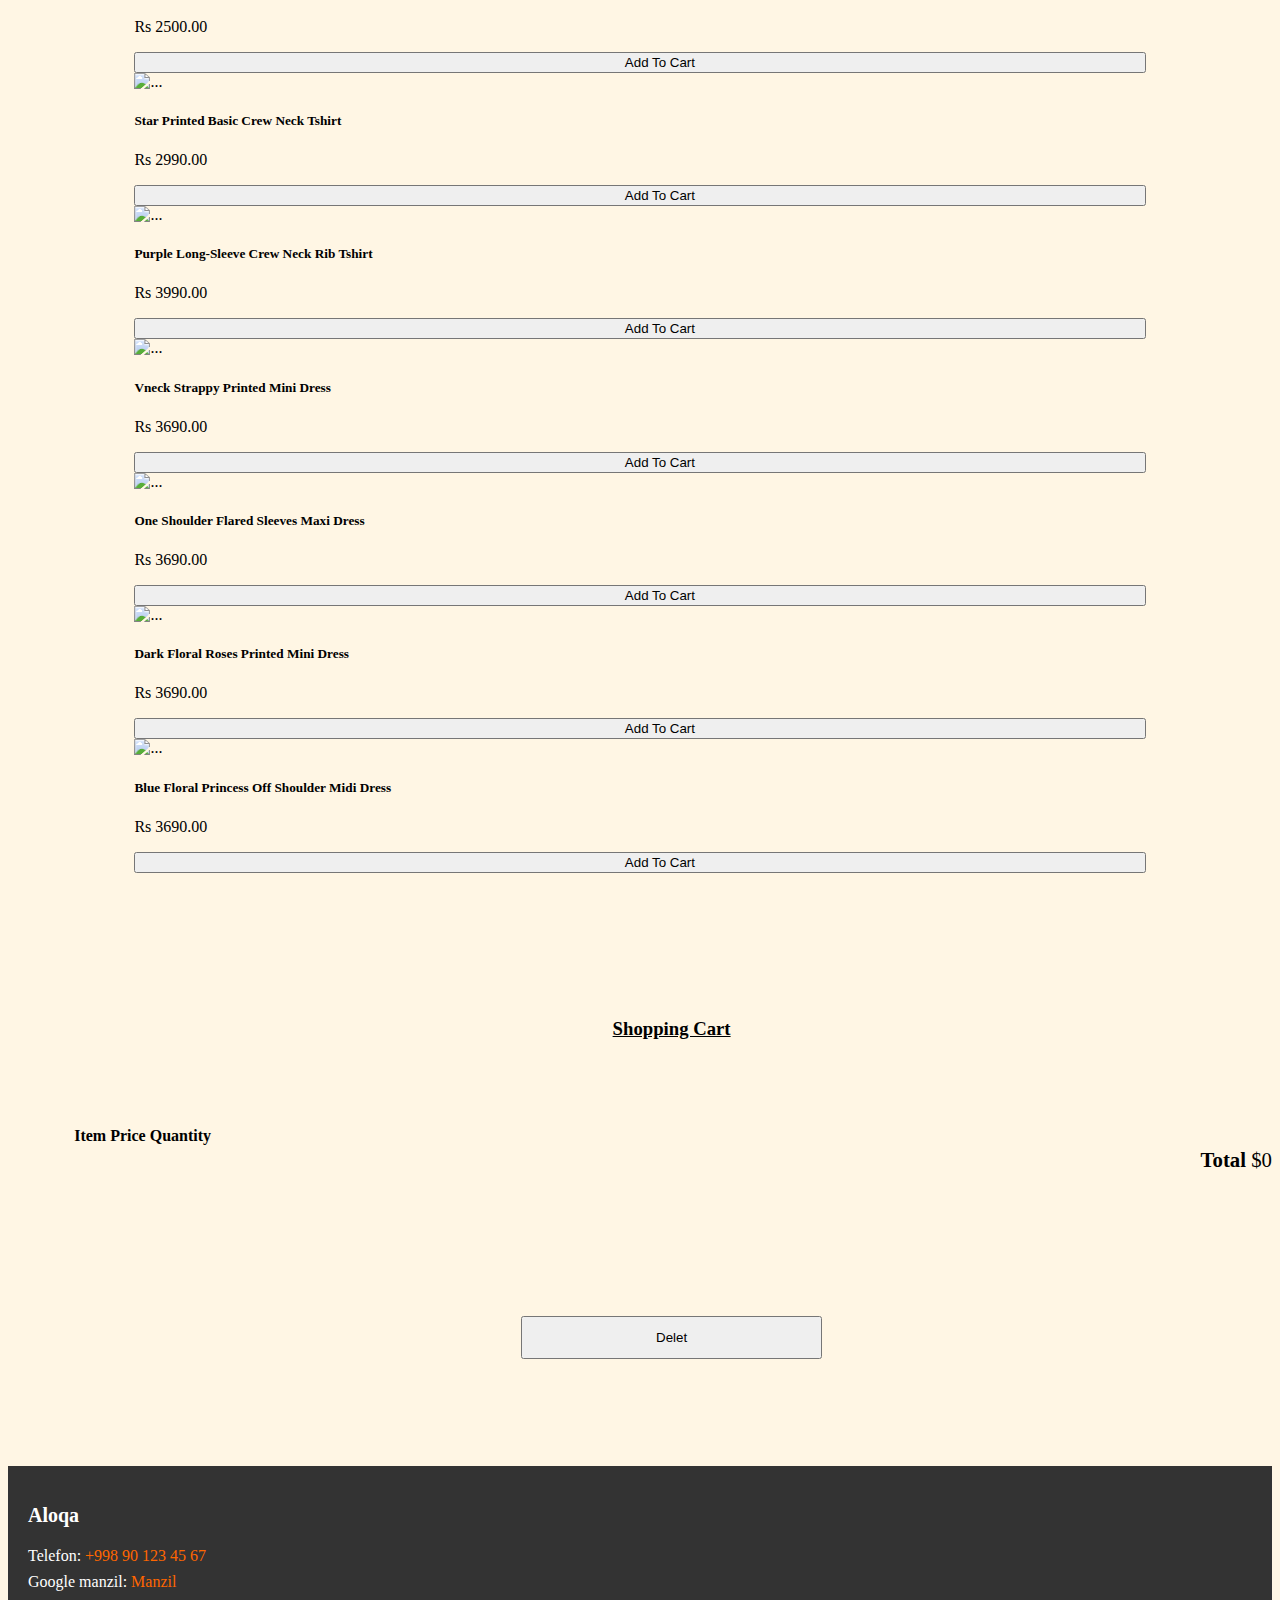
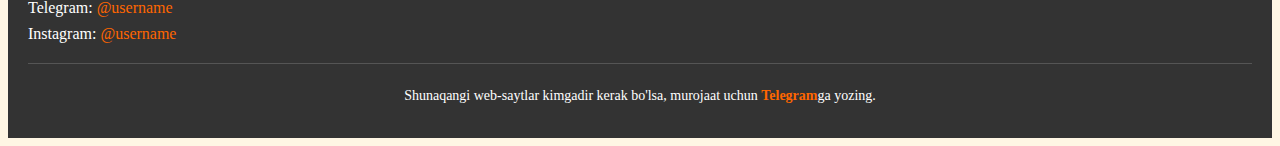
==== commit 99a9c35b: "delet" ====
--- a/index.html
+++ b/index.html
@@ -380,7 +380,7 @@
 
 
             <div class="btn-purchase" style="margin-top: 10%;">
-                <button type="button" class="btn btn-dark btn-purchase ">PURCHASE</button>
+                <button type="button" class="btn btn-dark btn-purchase ">Delet</button>
             </div>
 
         </section>
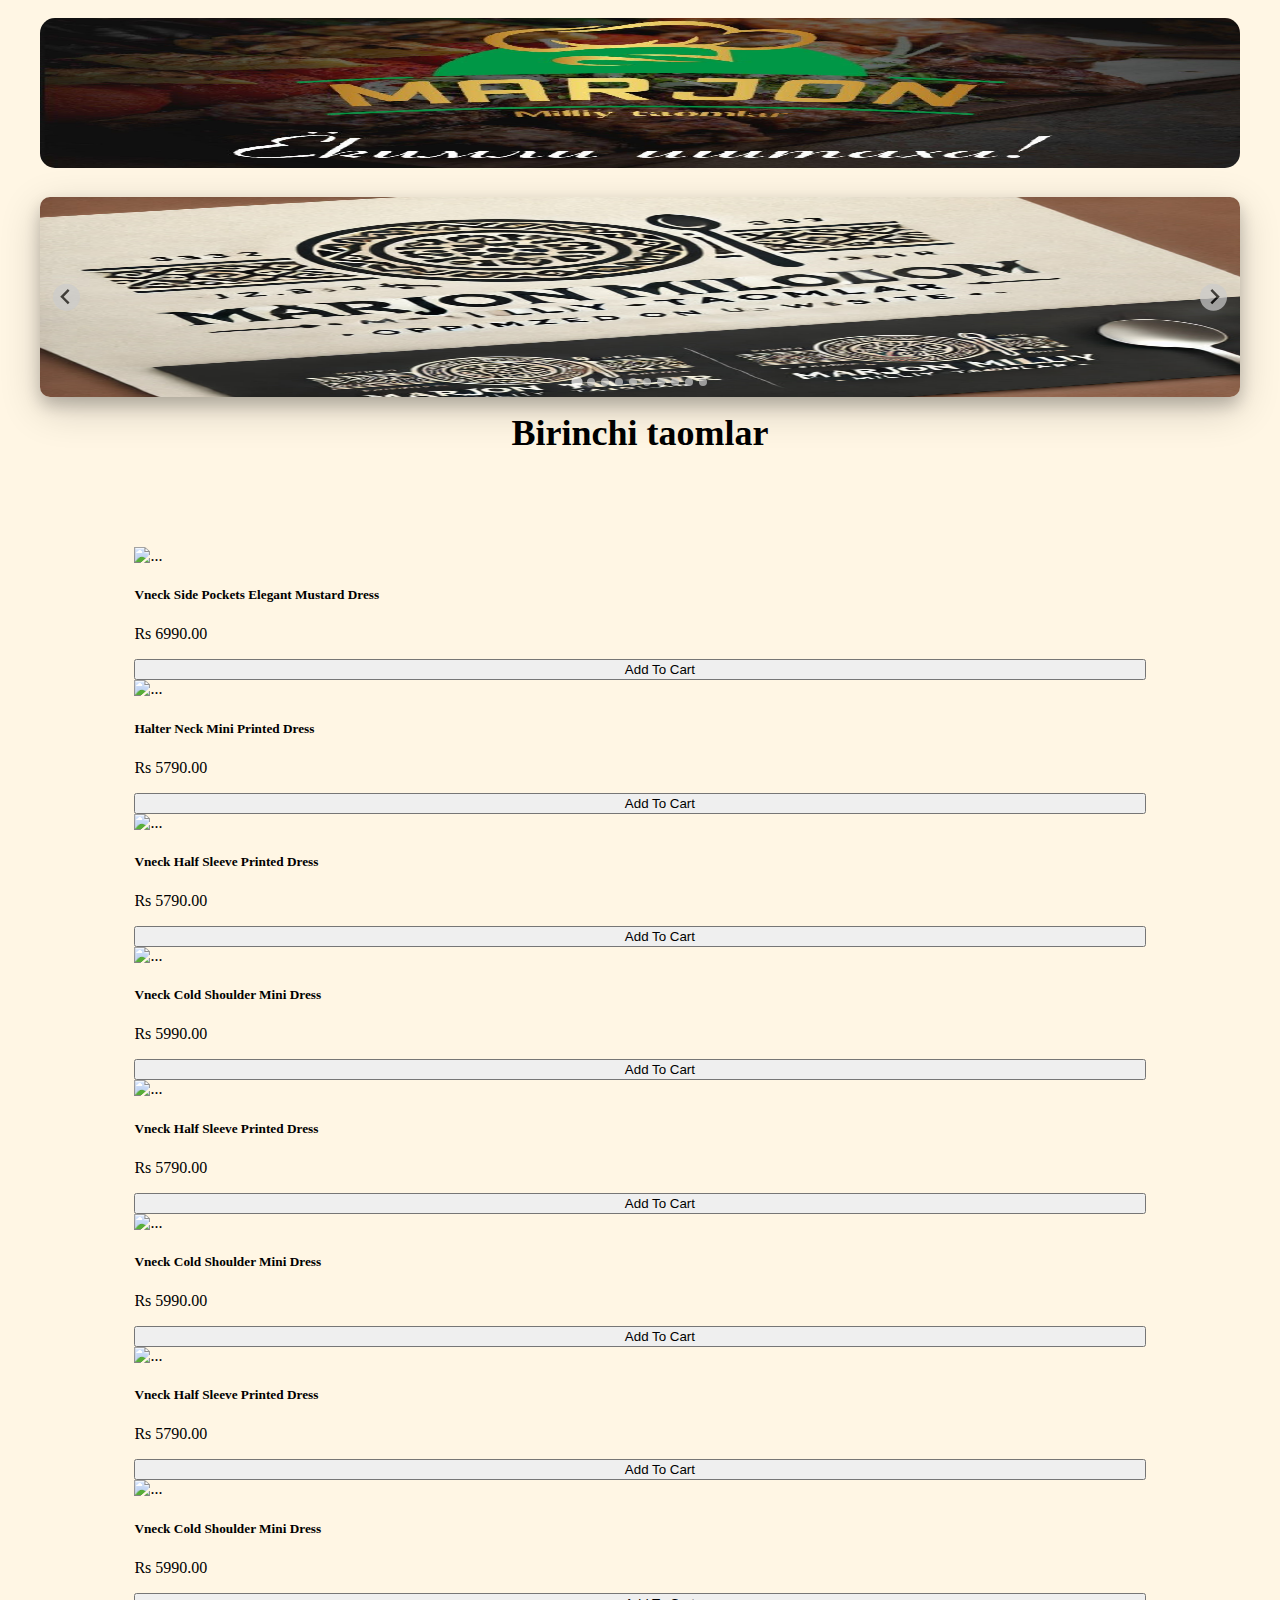
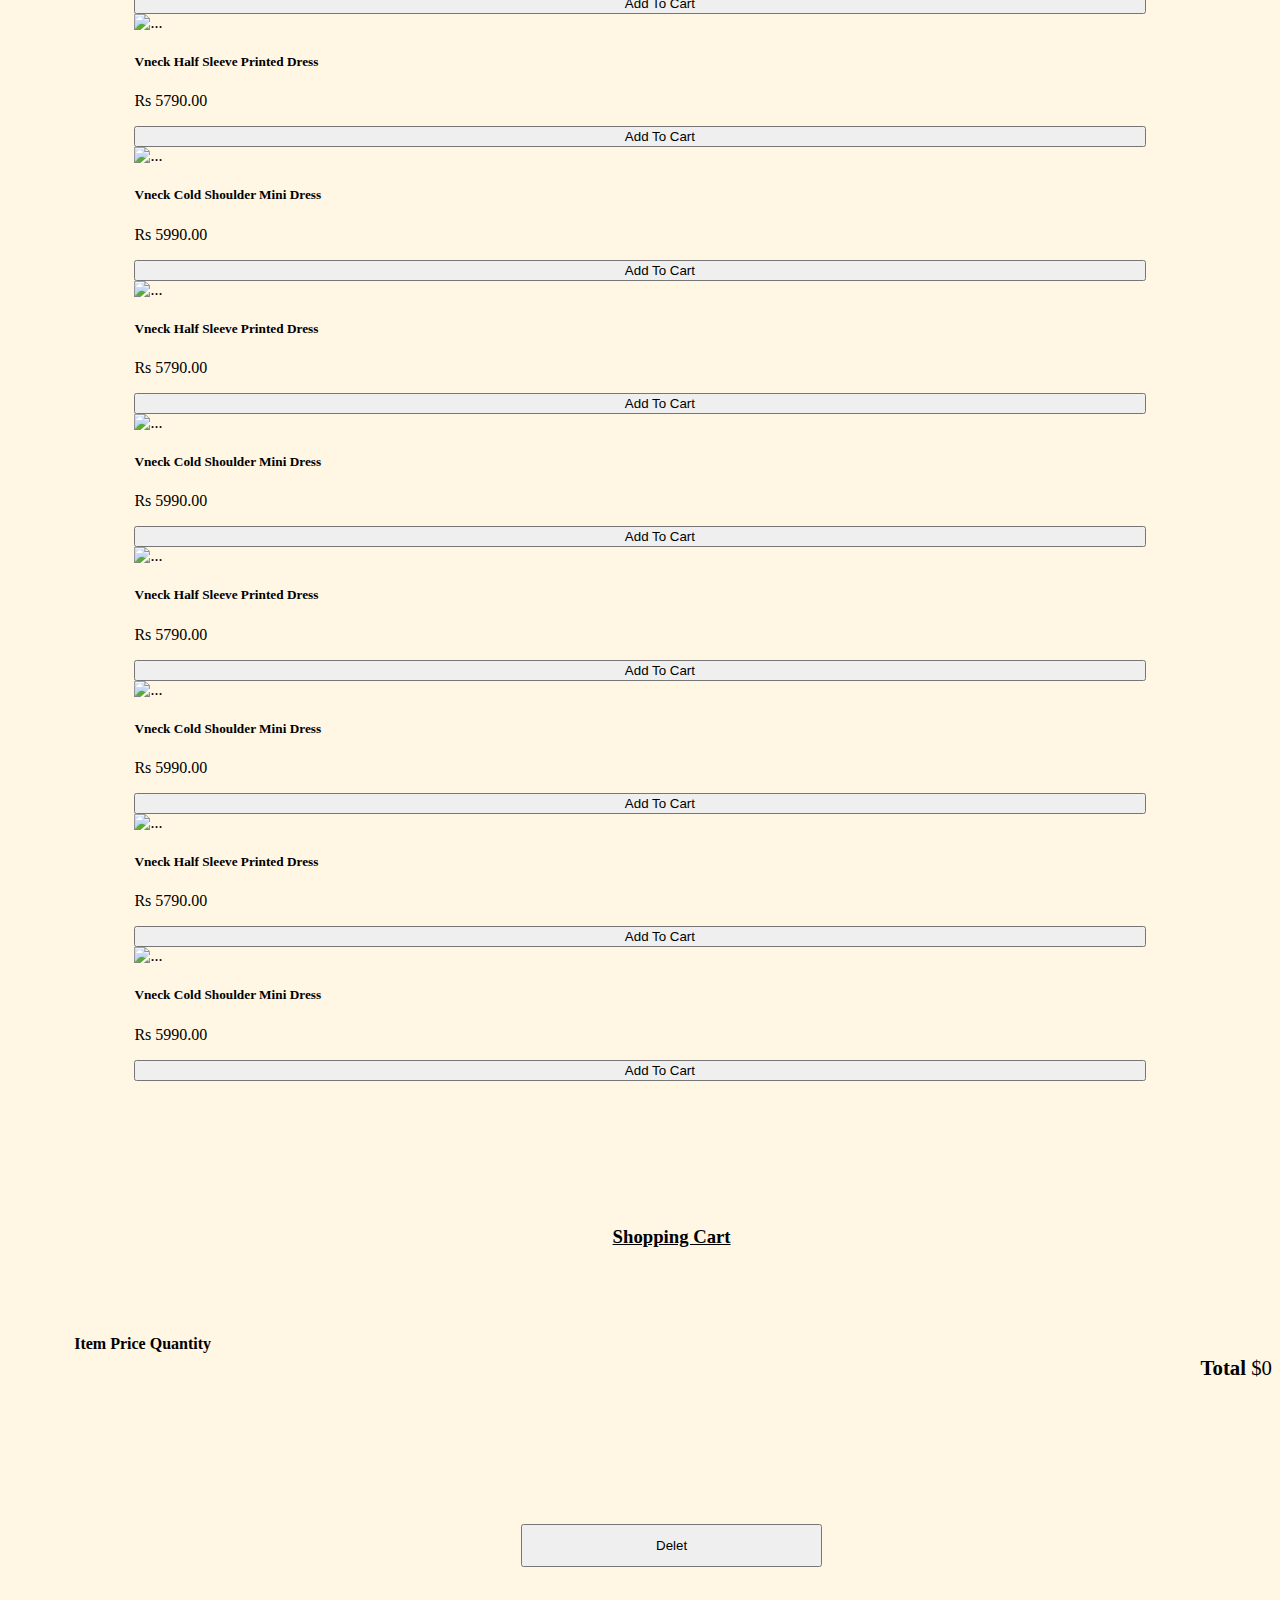
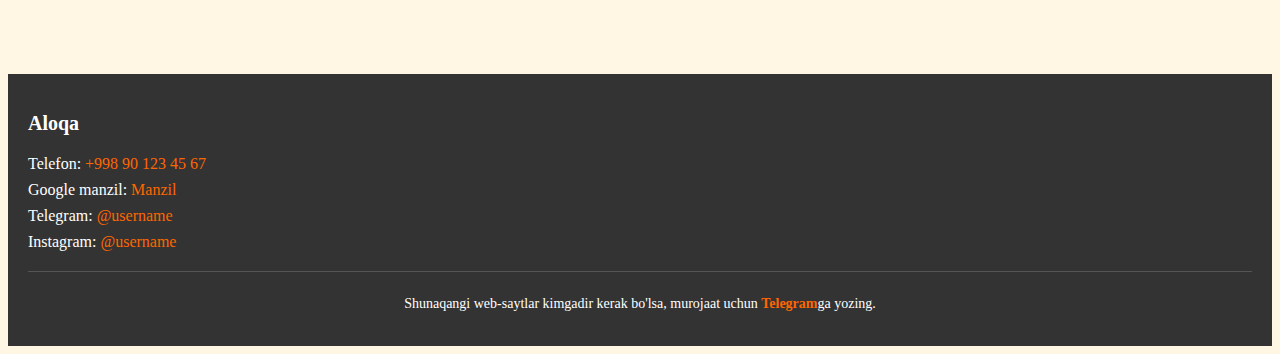
==== commit 6b96964f: "header rasm" ====
--- a/index.html
+++ b/index.html
@@ -30,67 +30,68 @@
     <header>
         <div class="container">
             <!-- KIRISH SO'ZI -->
-            <h1>Assalomu alaykum xush kelibsiz "Marjon Milliy Taomlar" restaranimizga!</h1>
+             <img style="border-radius: 15px; height: 150px; width: 100%; margin-top: 10px;" src="./asists/images/salom.jpg" alt="rasm">
+            <!-- <h1>Assalomu alaykum xush kelibsiz "Marjon Milliy Taomlar" restaranimizga!</h1> -->
             <!-- SPLIDE UCHUN SECTION -->
             <section id="image-slider" class="splide">
                 <div class="splide__track">
                     <ul class="splide__list">
                         <li class="splide__slide">
-                            <a href="#">
+                            <a href="./milliy.html">
                                 <img src="./asists/images/back.jpg" alt="Image 1">
                             </a>
                         </li>
 
                         <li class="splide__slide">
-                            <a href="#">
+                            <a href="./yevropa.html">
                                 <img src="./asists/images/yevropa.jpg" alt="Image 2">
                             </a>
                         </li>
 
                         <li class="splide__slide">
-                            <a href="#">
+                            <a href="./kabob.html">
                                 <img src="./asists/images/kabob.jpg" alt="Image 3">
                             </a>
                         </li>
 
                         <li class="splide__slide">
-                            <a href="#">
+                            <a href="./barbekyu.html">
                                 <img src="./asists/images/barbekyu.jpg" alt="Image 3">
                             </a>
                         </li>
 
                         <li class="splide__slide">
-                            <a href="#">
+                            <a href="./uyg'ur.html">
                                 <img src="./asists/images/uyg'ur.jpg" alt="Image 3">
                             </a>
                         </li>
 
                         <li class="splide__slide">
-                            <a href="#">
+                            <a href="desert.html">
                                 <img src="./asists/images/desert.jpg" alt="Image 3">
                             </a>
                         </li>
 
                         <li class="splide__slide">
-                            <a href="#">
+                            <a href="./zakuska.html">
                                 <img src="./asists/images/zakuska.jpg" alt="Image 3">
                             </a>
                         </li>
 
                         <li class="splide__slide">
-                            <a href="#">
+                            <a href="./salad.html">
                                 <img src="./asists/images/salad.jpg" alt="Image 3">
                             </a>
                         </li>
 
                         <li class="splide__slide">
-                            <a href="#">
+                            <a href="./nonushta.html">
                                 <img src="./asists/images/nonushta.jpg" alt="Image 3">
                             </a>
                         </li>
 
                         <li class="splide__slide">
-                            <a href="#">
+                            <a href="./ichimliklar.html">
                                 <img src="./asists/images/ichimliklar.jpg" alt="Image 3">
                             </a>
                         </li>
@@ -105,14 +106,16 @@
 
     <!-- MAIN START -->
     <main>
+        <h2 style="text-align: center; margin-top: 15px; font-size: 4vh;">Birinchi taomlar</h2>
         <!--Product Cards-->
         <section id="product-cards">
             <div class="container-fluid">
                 <div class="row row-cols-2 row-cols-md-4 g-4">
                     <div class=" col filter-item all new ">
                         <div class="card h-100">
-                            <img src="https://cdn.shopify.com/s/files/1/0259/7103/2124/products/37_6d0b5acc-19fa-407e-96eb-7956f12be496_271x.progressive.jpg?v=1679547745.png"
-                                class="card-img-top shop-item-image" alt="...">
+                            <img src="https://via.placeholder.com/90"
+                                class="card-img-top shop-item-image" alt="...">
+
                             <div class="card-body">
                                 <h5 class="card-title shop-item-title">Vneck Side Pockets Elegant Mustard Dress</h5>
                                 <p class="card-text shop-item-price"> Rs 6990.00</p>
@@ -126,7 +129,7 @@
 
                     <div class=" col filter-item all new">
                         <div class="card h-100">
-                            <img src="https://cdn.shopify.com/s/files/1/0259/7103/2124/products/29_f59e4f13-7baa-4324-a68c-1a00abb27c7b_270x.jpg"
+                            <img src="https://via.placeholder.com/90"
                                 class="card-img-top shop-item-image" alt="...">
                             <div class="card-body d-flex flex-column">
                                 <h5 class="card-title shop-item-title">Halter Neck Mini Printed Dress</h5>
@@ -141,214 +144,220 @@
 
                     <div class=" col filter-item all new">
                         <div class="card h-100">
-                            <img src="https://cdn.shopify.com/s/files/1/0259/7103/2124/products/33_db15b682-a4bd-40b8-ab24-bde7f5419ede_270x.jpg"
-                                class="card-img-top shop-item-image" alt="...">
-                            <div class="card-body">
-                                <h5 class="card-title shop-item-title">Vneck Half Sleeve Printed Dress </h5>
-                                <p class="card-text shop-item-price"> Rs 5790.00</p>
-                                <button type="button" style="width: 100%;"
-                                    class="btn btn-warning mt-auto shop-item-button"><i
-                                        class="fa-solid fa-cart-shopping " style="margin-right: 4%;"></i>Add To
-                                    Cart</button>
-                            </div>
-                        </div>
-                    </div>
-
-                    <div class=" col filter-item all new">
-                        <div class="card h-100">
-                            <img src="https://cdn.shopify.com/s/files/1/0259/7103/2124/products/64web_271x.progressive.jpg?v=1679551696.png"
-                                class="card-img-top shop-item-image " alt="...">
-                            <div class="card-body">
-                                <h5 class="card-title shop-item-title">Vneck Cold Shoulder Mini Dress
-                                </h5>
-                                <p class="card-text shop-item-price"> Rs 5990.00</p>
-                                <button type="button" style="width: 100%;"
-                                    class="btn btn-warning mt-auto shop-item-button"><i
-                                        class="fa-solid fa-cart-shopping " style="margin-right: 4%;"></i>Add To
-                                    Cart</button>
-                            </div>
-                        </div>
-                    </div>
-
-                    <div class=" col filter-item all office-wear ">
-                        <div class="card h-100">
-                            <img src="https://cdn.shopify.com/s/files/1/0259/7103/2124/products/45_b16d32b0-68c7-4189-b4cd-b986f927aaf6_271x.progressive.jpg?v=1677146174.png"
-                                class="card-img-top shop-item-image" alt="...">
-                            <div class="card-body">
-                                <h5 class="card-title shop-item-title">Tow Tone Waistless Pleated Dress</h5>
-                                <p class="card-text shop-item-price"> Rs 5990.00</p>
-                                <button type="button" style="width: 100%;"
-                                    class="btn btn-warning mt-auto shop-item-button"><i
-                                        class="fa-solid fa-cart-shopping " style="margin-right: 4%;"></i>Add To
-                                    Cart</button>
-                            </div>
-                        </div>
-                    </div>
-
-                    <div class=" col filter-item all office-wear">
-                        <div class="card h-100">
-                            <img src="https://cdn.shopify.com/s/files/1/0259/7103/2124/products/07_ce5ef752-43ce-4b33-a049-525d45a6378e_271x.progressive.jpg?v=1677146215.png"
-                                class="card-img-top shop-item-image" alt="...">
-                            <div class="card-body">
-                                <h5 class="card-title shop-item-title">Tiny Front Peek-A-Boo Printed Top</h5>
-                                <p class="card-text shop-item-price">Rs 3290.00</p>
-                                <button type="button" style="width: 100%;"
-                                    class="btn btn-warning mt-auto shop-item-button"><i
-                                        class="fa-solid fa-cart-shopping " style="margin-right: 4%;"></i>Add To
-                                    Cart</button>
-                            </div>
-                        </div>
-                    </div>
-
-                    <div class=" col filter-item all office-wear">
-                        <div class="card h-100">
-                            <img src="https://cdn.shopify.com/s/files/1/0259/7103/2124/products/06_0f17caad-9acd-4228-bba5-48e4601e61fa_271x.progressive.jpg?v=1677146254.png"
-                                class="card-img-top shop-item-image" alt="...">
-                            <div class="card-body">
-                                <h5 class="card-title shop-item-title">Tiny Front Peek-A-Boo Printed Red Top</h5>
-                                <p class="card-text shop-item-price">Rs 3290.00</p>
-                                <button type="button" style="width: 100%;"
-                                    class="btn btn-warning mt-auto shop-item-button"><i
-                                        class="fa-solid fa-cart-shopping " style="margin-right: 4%;"></i>Add To
-                                    Cart</button>
-                            </div>
-                        </div>
-                    </div>
-
-                    <div class=" col filter-item all office-wear">
-                        <div class="card h-100">
-                            <img src="https://cdn.shopify.com/s/files/1/0259/7103/2124/products/04_5e44a4e3-e8e5-4533-bc6b-6ee091852739_271x.progressive.jpg?v=1677146332.png"
-                                class="card-img-top shop-item-image" alt="...">
-                            <div class="card-body">
-                                <h5 class="card-title shop-item-title">Three Tiered Sleeve Frilled Printed Top</h5>
-                                <p class="card-text shop-item-price">Rs 3690.00</p>
-                                <button type="button" style="width: 100%;"
-                                    class="btn btn-warning mt-auto shop-item-button"><i
-                                        class="fa-solid fa-cart-shopping " style="margin-right: 4%;"></i>Add To
-                                    Cart</button>
-                            </div>
-                        </div>
-                    </div>
-
-                    <div class=" col filter-item all t-shirts">
-                        <div class="card h-100">
-                            <img src="https://cdn.shopify.com/s/files/1/0259/7103/2124/products/26_549f23b7-8930-44ed-806f-22aa91af632a_271x.progressive.jpg?v=1671183061.png"
-                                class="card-img-top shop-item-image" alt="...">
-                            <div class="card-body">
-                                <h5 class="card-title shop-item-title">Daily Solid Button Crop Pink Tee</h5>
-                                <p class="card-text shop-item-price">Rs 3450.00</p>
-                                <button type="button" style="width: 100%;"
-                                    class="btn btn-warning mt-auto shop-item-button"><i
-                                        class="fa-solid fa-cart-shopping " style="margin-right: 4%;"></i>Add To
-                                    Cart</button>
-                            </div>
-                        </div>
-                    </div>
-
-                    <div class=" col filter-item all t-shirts">
-                        <div class="card h-100">
-                            <img src="https://cdn.shopify.com/s/files/1/0259/7103/2124/products/28_40247d2d-f359-426c-b87c-6328b4f1961b_271x.progressive.jpg?v=1671183300.png"
-                                class="card-img-top shop-item-image" alt="...">
-                            <div class="card-body">
-                                <h5 class="card-title shop-item-title">Contrast Ribbed Navy And Yellow Tshirt</h5>
-                                <p class="card-text shop-item-price">Rs 2500.00</p>
-                                <button type="button" style="width: 100%;"
-                                    class="btn btn-warning mt-auto shop-item-button"><i
-                                        class="fa-solid fa-cart-shopping " style="margin-right: 4%;"></i>Add To
-                                    Cart</button>
-                            </div>
-                        </div>
-                    </div>
-
-                    <div class=" col filter-item all t-shirts">
-                        <div class="card h-100">
-                            <img src="https://cdn.shopify.com/s/files/1/0259/7103/2124/products/39_6d989548-f713-4489-8575-7301db9f04ae_271x.progressive.jpg?v=1666243255.png"
-                                class="card-img-top shop-item-image" alt="...">
-                            <div class="card-body">
-                                <h5 class="card-title shop-item-title">Star Printed Basic Crew Neck Tshirt</h5>
-                                <p class="card-text shop-item-price">Rs 2990.00</p>
-                                <button type="button" style="width: 100%;"
-                                    class="btn btn-warning mt-auto shop-item-button"><i
-                                        class="fa-solid fa-cart-shopping " style="margin-right: 4%;"></i>Add To
-                                    Cart</button>
-                            </div>
-                        </div>
-                    </div>
-
-                    <div class=" col filter-item all t-shirts">
-                        <div class="card h-100">
-                            <img src="https://cdn.shopify.com/s/files/1/0259/7103/2124/products/30_3e440521-e22a-4ebf-bba3-ef2d4cf68dcc_271x.progressive.jpg?v=1666244343.png"
-                                class="card-img-top shop-item-image" alt="...">
-                            <div class="card-body">
-                                <h5 class="card-title shop-item-title">Purple Long-Sleeve Crew Neck Rib Tshirt</h5>
-                                <p class="card-text shop-item-price">Rs 3990.00</p>
-                                <button type="button" style="width: 100%;"
-                                    class="btn btn-warning mt-auto shop-item-button"><i
-                                        class="fa-solid fa-cart-shopping " style="margin-right: 4%;"></i>Add To
-                                    Cart</button>
-                            </div>
-                        </div>
-                    </div>
-
-                    <div class=" col filter-item all offers">
-                        <div class="card h-100">
-                            <img src="https://cdn.shopify.com/s/files/1/0259/7103/2124/products/49_2241950f-5769-427c-8a36-39e2faf6f33d_270x.jpg.png"
-                                class="card-img-top shop-item-image" alt="...">
-                            <div class="card-body">
-                                <h5 class="card-title shop-item-title">Vneck Strappy Printed Mini Dress</h5>
-                                <p class="card-text shop-item-price">Rs 3690.00</p>
-                                <button type="button" style="width: 100%;"
-                                    class="btn btn-warning mt-auto shop-item-button"><i
-                                        class="fa-solid fa-cart-shopping " style="margin-right: 4%;"></i>Add To
-                                    Cart</button>
-                            </div>
-                        </div>
-                    </div>
-
-                    <div class=" col filter-item all offers">
-                        <div class="card h-100">
-                            <img src="https://cdn.shopify.com/s/files/1/0259/7103/2124/products/54_1371f01d-2643-4743-aeee-d8ab25ad576e_270x.jpg.png"
-                                class="card-img-top shop-item-image" alt="...">
-                            <div class="card-body">
-                                <h5 class="card-title shop-item-title">One Shoulder Flared Sleeves Maxi Dress</h5>
-                                <p class="card-text shop-item-price">Rs 3690.00</p>
-                                <button type="button" style="width: 100%;"
-                                    class="btn btn-warning mt-auto shop-item-button"><i
-                                        class="fa-solid fa-cart-shopping  " style="margin-right: 4%;"></i>Add To
-                                    Cart</button>
-                            </div>
-                        </div>
-                    </div>
-
-                    <div class=" col filter-item all offers">
-                        <div class="card h-100">
-                            <img src="https://cdn.shopify.com/s/files/1/0259/7103/2124/products/10_29b57208-b863-4998-b027-43b607391df9_270x.jpg.png"
-                                class="card-img-top shop-item-image" alt="...">
-                            <div class="card-body">
-                                <h5 class="card-title shop-item-title">Dark Floral Roses Printed Mini Dress</h5>
-                                <p class="card-text shop-item-price">Rs 3690.00</p>
-                                <button type="button" style="width: 100%;"
-                                    class="btn btn-warning mt-auto shop-item-button"><i
-                                        class="fa-solid fa-cart-shopping " style="margin-right: 4%;"></i>Add To
-                                    Cart</button>
-                            </div>
-                        </div>
-                    </div>
-
-                    <div class=" col filter-item all offers">
-                        <div class="card h-100">
-                            <img src="https://cdn.shopify.com/s/files/1/0259/7103/2124/products/07_2ecefaa1-3f06-4941-8f77-e215246acf6c_270x.jpg.png"
-                                class="card-img-top shop-item-image" alt="...">
-                            <div class="card-body">
-                                <h5 class="card-title shop-item-title">Blue Floral Princess Off Shoulder Midi Dress</h5>
-                                <p class="card-text shop-item-price">Rs 3690.00</p>
-                                <button type="button" style="width: 100%;"
-                                    class="btn btn-warning mt-auto shop-item-button"><i
-                                        class="fa-solid fa-cart-shopping " style="margin-right: 4%;"></i>Add To
-                                    Cart</button>
-                            </div>
-                        </div>
-                    </div>
+                            <img src="https://via.placeholder.com/90"
+                                class="card-img-top shop-item-image" alt="...">
+                            <div class="card-body">
+                                <h5 class="card-title shop-item-title">Vneck Half Sleeve Printed Dress </h5>
+                                <p class="card-text shop-item-price"> Rs 5790.00</p>
+                                <button type="button" style="width: 100%;"
+                                    class="btn btn-warning mt-auto shop-item-button"><i
+                                        class="fa-solid fa-cart-shopping " style="margin-right: 4%;"></i>Add To
+                                    Cart</button>
+                            </div>
+                        </div>
+                    </div>
+
+                    <div class=" col filter-item all new">
+                        <div class="card h-100">
+                            <img src="https://via.placeholder.com/90"
+                                class="card-img-top shop-item-image " alt="...">
+                            <div class="card-body">
+                                <h5 class="card-title shop-item-title">Vneck Cold Shoulder Mini Dress
+                                </h5>
+                                <p class="card-text shop-item-price"> Rs 5990.00</p>
+                                <button type="button" style="width: 100%;"
+                                    class="btn btn-warning mt-auto shop-item-button"><i
+                                        class="fa-solid fa-cart-shopping " style="margin-right: 4%;"></i>Add To
+                                    Cart</button>
+                            </div>
+                        </div>
+                    </div>
+                    <div class=" col filter-item all new">
+                        <div class="card h-100">
+                            <img src="https://via.placeholder.com/90"
+                                class="card-img-top shop-item-image" alt="...">
+                            <div class="card-body">
+                                <h5 class="card-title shop-item-title">Vneck Half Sleeve Printed Dress </h5>
+                                <p class="card-text shop-item-price"> Rs 5790.00</p>
+                                <button type="button" style="width: 100%;"
+                                    class="btn btn-warning mt-auto shop-item-button"><i
+                                        class="fa-solid fa-cart-shopping " style="margin-right: 4%;"></i>Add To
+                                    Cart</button>
+                            </div>
+                        </div>
+                    </div>
+
+                    <div class=" col filter-item all new">
+                        <div class="card h-100">
+                            <img src="https://via.placeholder.com/90"
+                                class="card-img-top shop-item-image " alt="...">
+                            <div class="card-body">
+                                <h5 class="card-title shop-item-title">Vneck Cold Shoulder Mini Dress
+                                </h5>
+                                <p class="card-text shop-item-price"> Rs 5990.00</p>
+                                <button type="button" style="width: 100%;"
+                                    class="btn btn-warning mt-auto shop-item-button"><i
+                                        class="fa-solid fa-cart-shopping " style="margin-right: 4%;"></i>Add To
+                                    Cart</button>
+                            </div>
+                        </div>
+                    </div>
+                    <div class=" col filter-item all new">
+                        <div class="card h-100">
+                            <img src="https://via.placeholder.com/90"
+                                class="card-img-top shop-item-image" alt="...">
+                            <div class="card-body">
+                                <h5 class="card-title shop-item-title">Vneck Half Sleeve Printed Dress </h5>
+                                <p class="card-text shop-item-price"> Rs 5790.00</p>
+                                <button type="button" style="width: 100%;"
+                                    class="btn btn-warning mt-auto shop-item-button"><i
+                                        class="fa-solid fa-cart-shopping " style="margin-right: 4%;"></i>Add To
+                                    Cart</button>
+                            </div>
+                        </div>
+                    </div>
+
+                    <div class=" col filter-item all new">
+                        <div class="card h-100">
+                            <img src="https://via.placeholder.com/90"
+                                class="card-img-top shop-item-image " alt="...">
+                            <div class="card-body">
+                                <h5 class="card-title shop-item-title">Vneck Cold Shoulder Mini Dress
+                                </h5>
+                                <p class="card-text shop-item-price"> Rs 5990.00</p>
+                                <button type="button" style="width: 100%;"
+                                    class="btn btn-warning mt-auto shop-item-button"><i
+                                        class="fa-solid fa-cart-shopping " style="margin-right: 4%;"></i>Add To
+                                    Cart</button>
+                            </div>
+                        </div>
+                    </div>
+                    <div class=" col filter-item all new">
+                        <div class="card h-100">
+                            <img src="https://via.placeholder.com/90"
+                                class="card-img-top shop-item-image" alt="...">
+                            <div class="card-body">
+                                <h5 class="card-title shop-item-title">Vneck Half Sleeve Printed Dress </h5>
+                                <p class="card-text shop-item-price"> Rs 5790.00</p>
+                                <button type="button" style="width: 100%;"
+                                    class="btn btn-warning mt-auto shop-item-button"><i
+                                        class="fa-solid fa-cart-shopping " style="margin-right: 4%;"></i>Add To
+                                    Cart</button>
+                            </div>
+                        </div>
+                    </div>
+
+                    <div class=" col filter-item all new">
+                        <div class="card h-100">
+                            <img src="https://via.placeholder.com/90"
+                                class="card-img-top shop-item-image " alt="...">
+                            <div class="card-body">
+                                <h5 class="card-title shop-item-title">Vneck Cold Shoulder Mini Dress
+                                </h5>
+                                <p class="card-text shop-item-price"> Rs 5990.00</p>
+                                <button type="button" style="width: 100%;"
+                                    class="btn btn-warning mt-auto shop-item-button"><i
+                                        class="fa-solid fa-cart-shopping " style="margin-right: 4%;"></i>Add To
+                                    Cart</button>
+                            </div>
+                        </div>
+                    </div>
+                    <div class=" col filter-item all new">
+                        <div class="card h-100">
+                            <img src="https://via.placeholder.com/90"
+                                class="card-img-top shop-item-image" alt="...">
+                            <div class="card-body">
+                                <h5 class="card-title shop-item-title">Vneck Half Sleeve Printed Dress </h5>
+                                <p class="card-text shop-item-price"> Rs 5790.00</p>
+                                <button type="button" style="width: 100%;"
+                                    class="btn btn-warning mt-auto shop-item-button"><i
+                                        class="fa-solid fa-cart-shopping " style="margin-right: 4%;"></i>Add To
+                                    Cart</button>
+                            </div>
+                        </div>
+                    </div>
+
+                    <div class=" col filter-item all new">
+                        <div class="card h-100">
+                            <img src="https://via.placeholder.com/90"
+                                class="card-img-top shop-item-image " alt="...">
+                            <div class="card-body">
+                                <h5 class="card-title shop-item-title">Vneck Cold Shoulder Mini Dress
+                                </h5>
+                                <p class="card-text shop-item-price"> Rs 5990.00</p>
+                                <button type="button" style="width: 100%;"
+                                    class="btn btn-warning mt-auto shop-item-button"><i
+                                        class="fa-solid fa-cart-shopping " style="margin-right: 4%;"></i>Add To
+                                    Cart</button>
+                            </div>
+                        </div>
+                    </div>
+                    <div class=" col filter-item all new">
+                        <div class="card h-100">
+                            <img src="https://via.placeholder.com/90"
+                                class="card-img-top shop-item-image" alt="...">
+                            <div class="card-body">
+                                <h5 class="card-title shop-item-title">Vneck Half Sleeve Printed Dress </h5>
+                                <p class="card-text shop-item-price"> Rs 5790.00</p>
+                                <button type="button" style="width: 100%;"
+                                    class="btn btn-warning mt-auto shop-item-button"><i
+                                        class="fa-solid fa-cart-shopping " style="margin-right: 4%;"></i>Add To
+                                    Cart</button>
+                            </div>
+                        </div>
+                    </div>
+
+                    <div class=" col filter-item all new">
+                        <div class="card h-100">
+                            <img src="https://via.placeholder.com/90"
+                                class="card-img-top shop-item-image " alt="...">
+                            <div class="card-body">
+                                <h5 class="card-title shop-item-title">Vneck Cold Shoulder Mini Dress
+                                </h5>
+                                <p class="card-text shop-item-price"> Rs 5990.00</p>
+                                <button type="button" style="width: 100%;"
+                                    class="btn btn-warning mt-auto shop-item-button"><i
+                                        class="fa-solid fa-cart-shopping " style="margin-right: 4%;"></i>Add To
+                                    Cart</button>
+                            </div>
+                        </div>
+                    </div>
+                    <div class=" col filter-item all new">
+                        <div class="card h-100">
+                            <img src="https://via.placeholder.com/90"
+                                class="card-img-top shop-item-image" alt="...">
+                            <div class="card-body">
+                                <h5 class="card-title shop-item-title">Vneck Half Sleeve Printed Dress </h5>
+                                <p class="card-text shop-item-price"> Rs 5790.00</p>
+                                <button type="button" style="width: 100%;"
+                                    class="btn btn-warning mt-auto shop-item-button"><i
+                                        class="fa-solid fa-cart-shopping " style="margin-right: 4%;"></i>Add To
+                                    Cart</button>
+                            </div>
+                        </div>
+                    </div>
+
+                    <div class=" col filter-item all new">
+                        <div class="card h-100">
+                            <img src="https://via.placeholder.com/90"
+                                class="card-img-top shop-item-image " alt="...">
+                            <div class="card-body">
+                                <h5 class="card-title shop-item-title">Vneck Cold Shoulder Mini Dress
+                                </h5>
+                                <p class="card-text shop-item-price"> Rs 5990.00</p>
+                                <button type="button" style="width: 100%;"
+                                    class="btn btn-warning mt-auto shop-item-button"><i
+                                        class="fa-solid fa-cart-shopping " style="margin-right: 4%;"></i>Add To
+                                    Cart</button>
+                            </div>
+                        </div>
+                    </div>
+
+
+
+
+
+                    
 
                 </div>
             </div>
@@ -373,12 +382,12 @@
                 </tbody>
             </table>
 
-            <div class="cart-total">
+            <div class="cart-total"> 
                 <strong class="cart-total-title">Total</strong>
-                <span class="cart-total-price" style="text-align: right;">$0</span>
-            </div>
-
-
+                <span  class="cart-total-price" style="text-align: right;">$0</span>
+              </div>
+
+         
             <div class="btn-purchase" style="margin-top: 10%;">
                 <button type="button" class="btn btn-dark btn-purchase ">Delet</button>
             </div>
@@ -437,6 +446,7 @@
     <!-- TAILWIND CSS -->
     <script src="https://cdn.tailwindcss.com"></script>
 
+
 </body>
 
 </html>--- a/asists/css/style.css
+++ b/asists/css/style.css
@@ -14,7 +14,7 @@
   font-weight: bold;
 }
 .container .splide {
-  box-shadow: 0 4px 8px 0 rgba(0, 0, 0, 0.2), 0 6px 20px 0 rgba(0, 0, 0, 0.19);
+  box-shadow: 0 8px 16px 0 rgba(0, 0, 0, 0.2), 0 12px 40px 0 rgba(0, 0, 0, 0.19);
   border-radius: 10px;
   margin: 0 auto;
 }
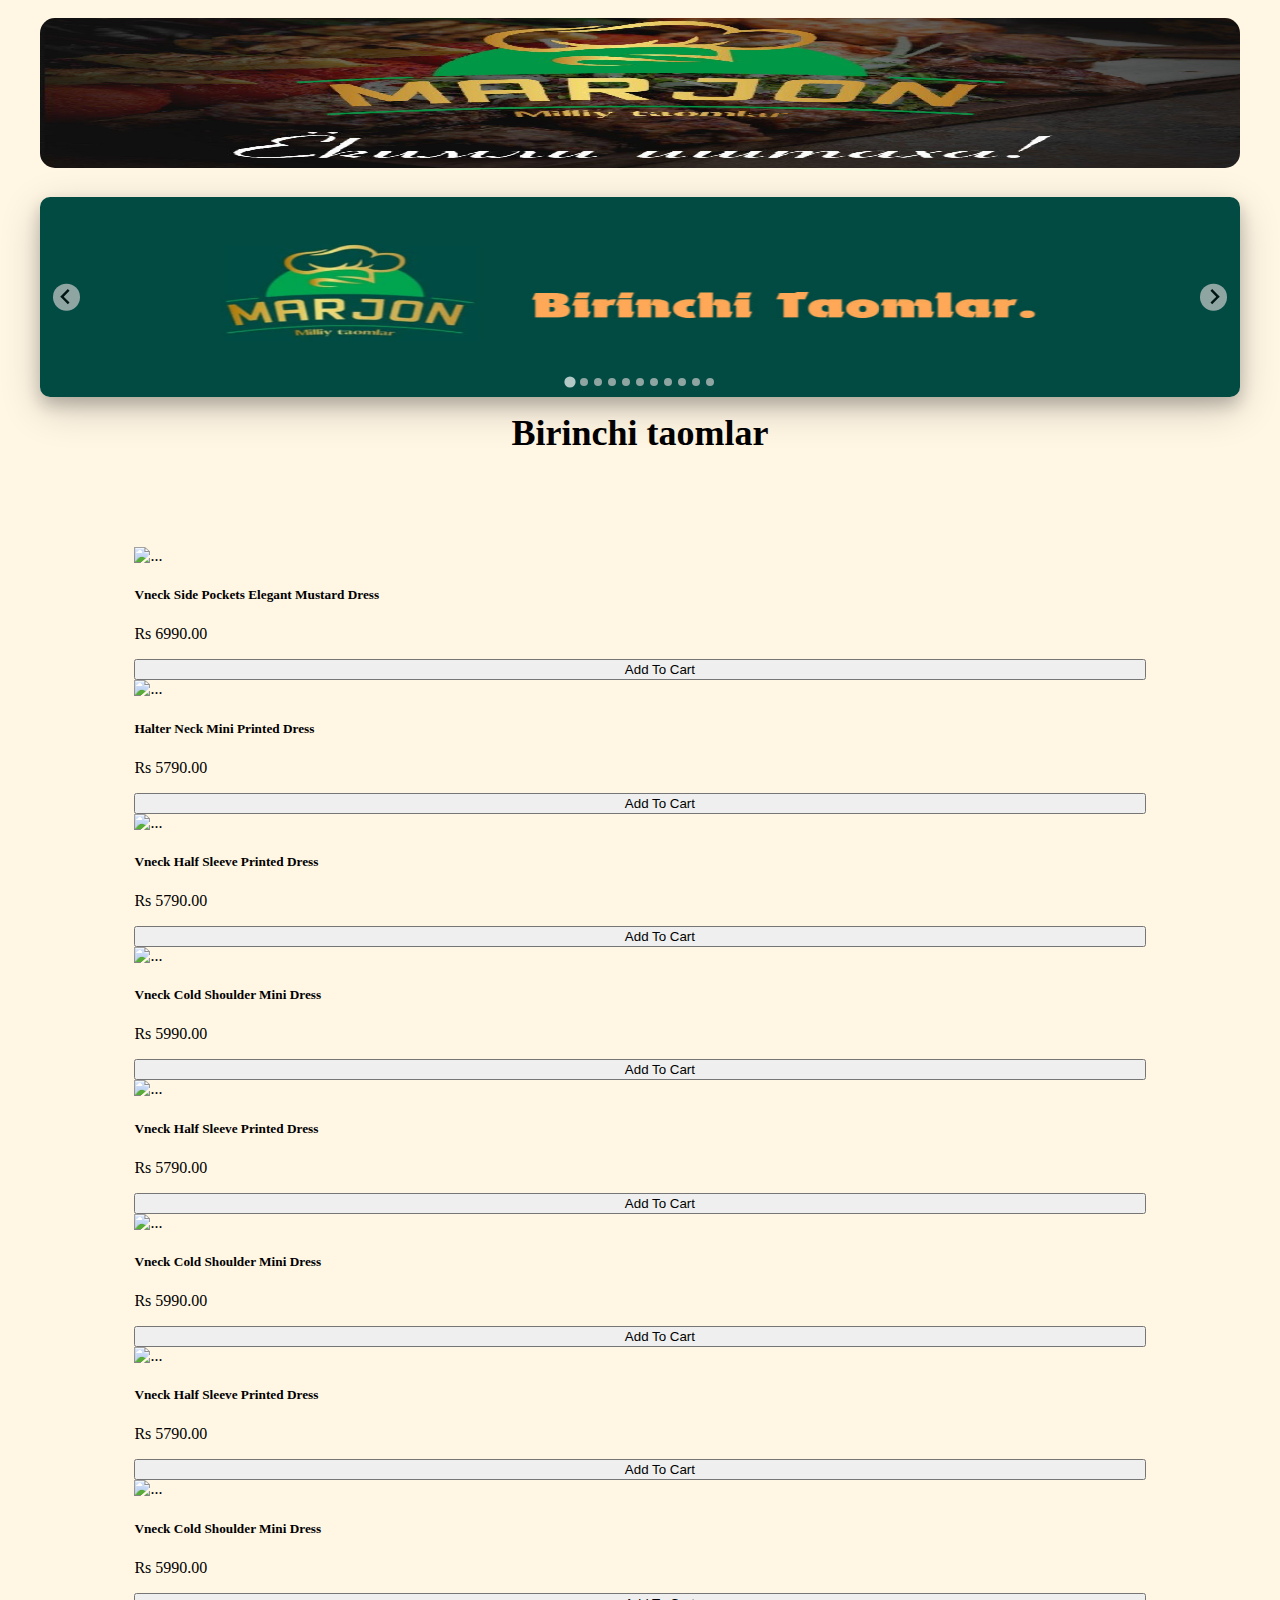
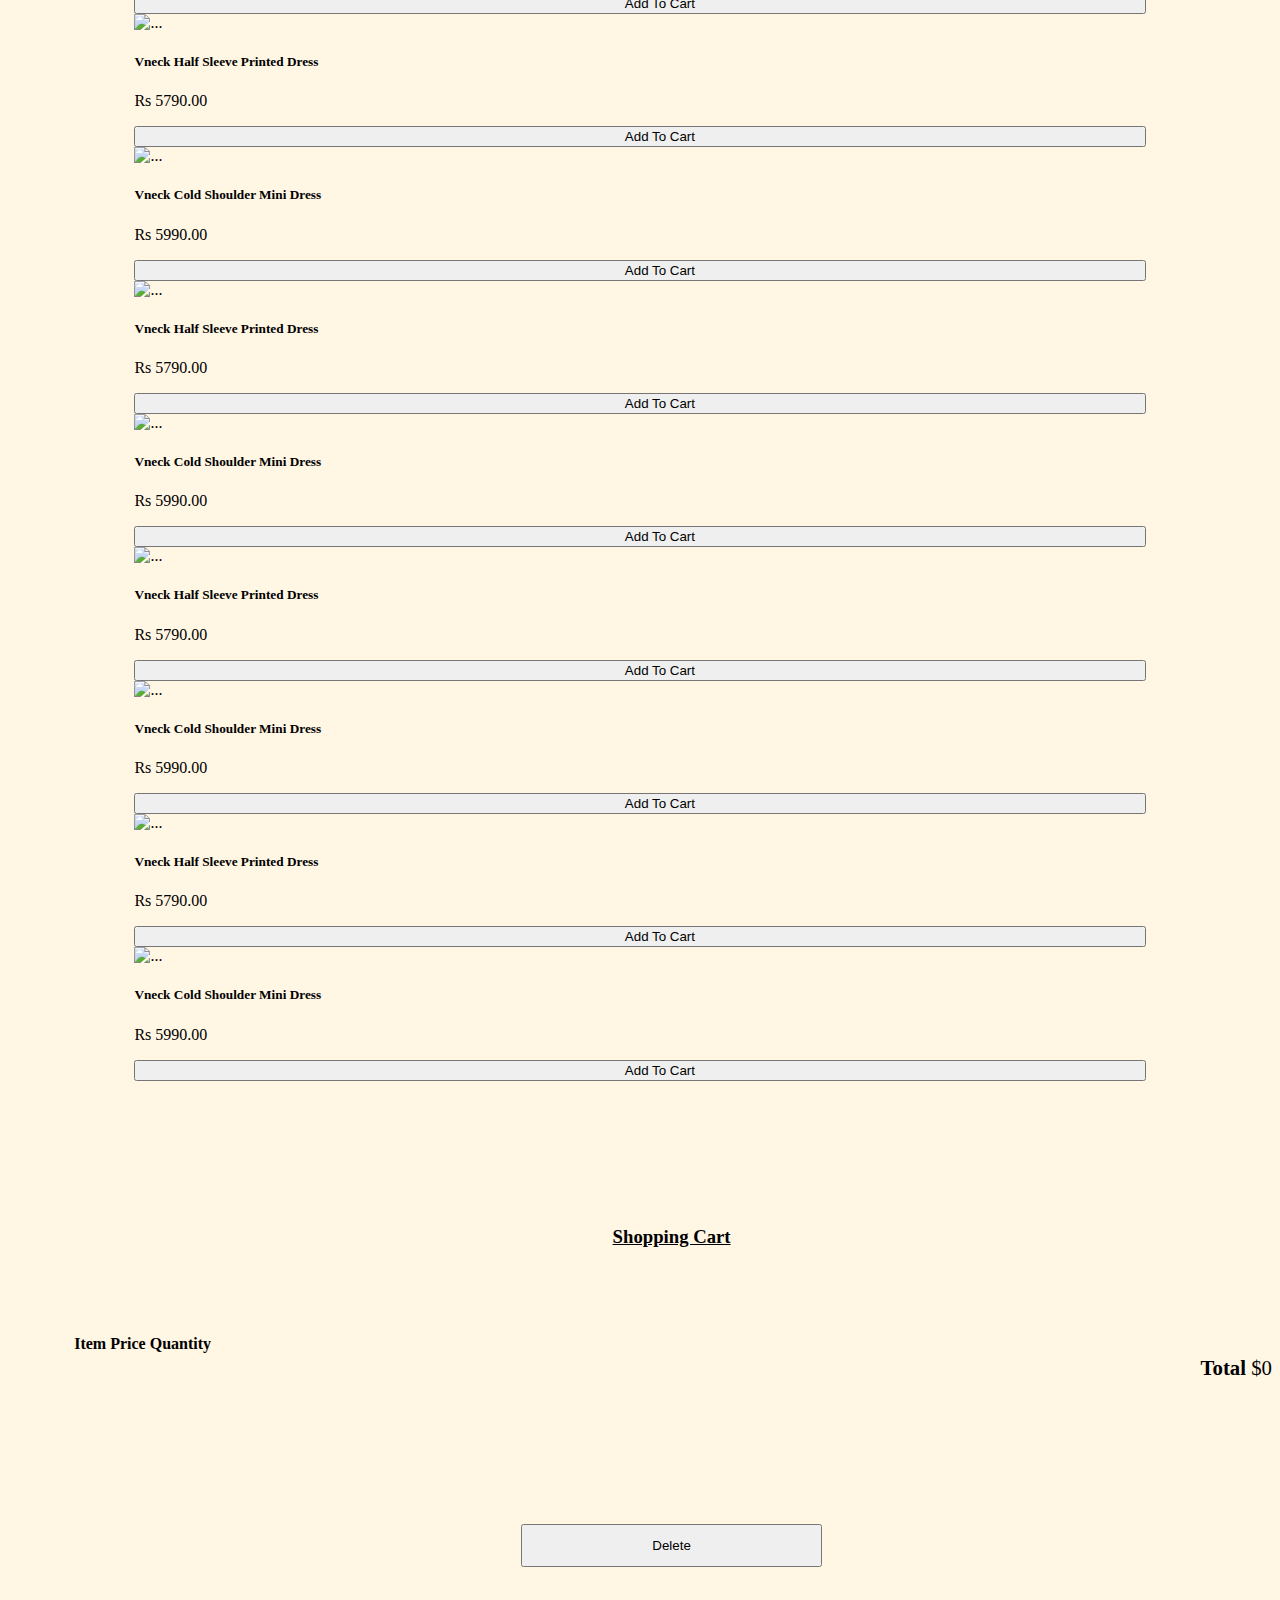
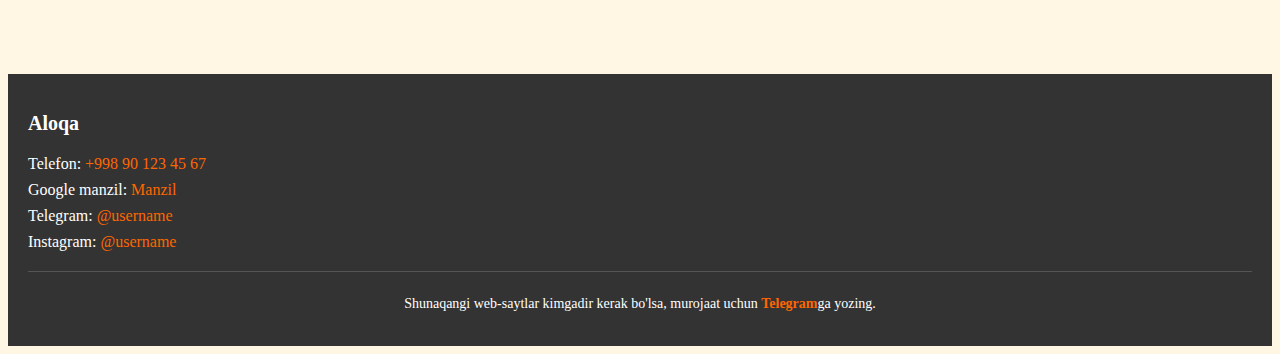
==== commit 391bfa45: "add" ====
--- a/index.html
+++ b/index.html
@@ -8,9 +8,13 @@
     <!-- STYLE CSS -->
     <link rel="stylesheet" href="./asists/css/style.css">
 
+    <!-----FontAwsome------>
+    <script src="https://kit.fontawesome.com/9d9796826b.js" crossorigin="anonymous"></script>
+
+
     <!--   GOOGLE FONTS -->
-    <link rel="preconnect" href="https://fonts.googleapis.com">
-    <link rel="preconnect" href="https://fonts.gstatic.com" crossorigin>
+    <!-- <link rel="preconnect" href="https://fonts.googleapis.com"> -->
+    <!-- <link rel="preconnect" href="https://fonts.gstatic.com" crossorigin> -->
     <link href="https://fonts.googleapis.com/css2?family=Dancing+Script:wght@400..700&display=swap" rel="stylesheet">
 
     <!-- Bootstrap CSS-->
@@ -30,13 +34,20 @@
     <header>
         <div class="container">
             <!-- KIRISH SO'ZI -->
-             <img style="border-radius: 15px; height: 150px; width: 100%; margin-top: 10px;" src="./asists/images/salom.jpg" alt="rasm">
+            <img style="border-radius: 15px; height: 150px; width: 100%; margin-top: 10px;"
+                src="./asists/images/salom.jpg" alt="rasm">
             <!-- <h1>Assalomu alaykum xush kelibsiz "Marjon Milliy Taomlar" restaranimizga!</h1> -->
             <!-- SPLIDE UCHUN SECTION -->
             <section id="image-slider" class="splide">
                 <div class="splide__track">
                     <ul class="splide__list">
                         <li class="splide__slide">
+                            <a href="#">
+                                <img src="./asists/images/1.jpg" alt="Image 1">
+                            </a>
+                        </li>
+
+                        <li class="splide__slide">
                             <a href="./milliy.html">
                                 <img src="./asists/images/back.jpg" alt="Image 1">
                             </a>
@@ -73,12 +84,6 @@
                         </li>
 
                         <li class="splide__slide">
-                            <a href="./zakuska.html">
-                                <img src="./asists/images/zakuska.jpg" alt="Image 3">
-                            </a>
-                        </li>
-
-                        <li class="splide__slide">
                             <a href="./salad.html">
                                 <img src="./asists/images/salad.jpg" alt="Image 3">
                             </a>
@@ -93,6 +98,12 @@
                         <li class="splide__slide">
                             <a href="./ichimliklar.html">
                                 <img src="./asists/images/ichimliklar.jpg" alt="Image 3">
+                            </a>
+                        </li>
+
+                        <li class="splide__slide">
+                            <a href="#">
+                                <img src="./asists/images/muzqaymoq.jpg" alt="Image 3">
                             </a>
                         </li>
 
@@ -113,24 +124,22 @@
                 <div class="row row-cols-2 row-cols-md-4 g-4">
                     <div class=" col filter-item all new ">
                         <div class="card h-100">
-                            <img src="https://via.placeholder.com/90"
-                                class="card-img-top shop-item-image" alt="...">
+                            <img src="https://via.placeholder.com/90" class="card-img-top shop-item-image" alt="...">
 
                             <div class="card-body">
                                 <h5 class="card-title shop-item-title">Vneck Side Pockets Elegant Mustard Dress</h5>
                                 <p class="card-text shop-item-price"> Rs 6990.00</p>
                                 <button type="button" style="width: 100%;"
                                     class="btn btn-warning mt-auto shop-item-button"><i
-                                        class="fa-solid fa-cart-shopping " style="margin-right: 4%;"></i>Add To
-                                    Cart</button>
-                            </div>
-                        </div>
-                    </div>
-
-                    <div class=" col filter-item all new">
-                        <div class="card h-100">
-                            <img src="https://via.placeholder.com/90"
-                                class="card-img-top shop-item-image" alt="...">
+                                        class="fa-solid fa-cart-shopping" style="margin-right: 4%;"></i>Add To
+                                    Cart</button>
+                            </div>
+                        </div>
+                    </div>
+
+                    <div class=" col filter-item all new">
+                        <div class="card h-100">
+                            <img src="https://via.placeholder.com/90" class="card-img-top shop-item-image" alt="...">
                             <div class="card-body d-flex flex-column">
                                 <h5 class="card-title shop-item-title">Halter Neck Mini Printed Dress</h5>
                                 <p class="card-text shop-item-price"> Rs 5790.00</p>
@@ -144,220 +153,206 @@
 
                     <div class=" col filter-item all new">
                         <div class="card h-100">
-                            <img src="https://via.placeholder.com/90"
-                                class="card-img-top shop-item-image" alt="...">
-                            <div class="card-body">
-                                <h5 class="card-title shop-item-title">Vneck Half Sleeve Printed Dress </h5>
-                                <p class="card-text shop-item-price"> Rs 5790.00</p>
-                                <button type="button" style="width: 100%;"
-                                    class="btn btn-warning mt-auto shop-item-button"><i
-                                        class="fa-solid fa-cart-shopping " style="margin-right: 4%;"></i>Add To
-                                    Cart</button>
-                            </div>
-                        </div>
-                    </div>
-
-                    <div class=" col filter-item all new">
-                        <div class="card h-100">
-                            <img src="https://via.placeholder.com/90"
-                                class="card-img-top shop-item-image " alt="...">
-                            <div class="card-body">
-                                <h5 class="card-title shop-item-title">Vneck Cold Shoulder Mini Dress
-                                </h5>
-                                <p class="card-text shop-item-price"> Rs 5990.00</p>
-                                <button type="button" style="width: 100%;"
-                                    class="btn btn-warning mt-auto shop-item-button"><i
-                                        class="fa-solid fa-cart-shopping " style="margin-right: 4%;"></i>Add To
-                                    Cart</button>
-                            </div>
-                        </div>
-                    </div>
-                    <div class=" col filter-item all new">
-                        <div class="card h-100">
-                            <img src="https://via.placeholder.com/90"
-                                class="card-img-top shop-item-image" alt="...">
-                            <div class="card-body">
-                                <h5 class="card-title shop-item-title">Vneck Half Sleeve Printed Dress </h5>
-                                <p class="card-text shop-item-price"> Rs 5790.00</p>
-                                <button type="button" style="width: 100%;"
-                                    class="btn btn-warning mt-auto shop-item-button"><i
-                                        class="fa-solid fa-cart-shopping " style="margin-right: 4%;"></i>Add To
-                                    Cart</button>
-                            </div>
-                        </div>
-                    </div>
-
-                    <div class=" col filter-item all new">
-                        <div class="card h-100">
-                            <img src="https://via.placeholder.com/90"
-                                class="card-img-top shop-item-image " alt="...">
-                            <div class="card-body">
-                                <h5 class="card-title shop-item-title">Vneck Cold Shoulder Mini Dress
-                                </h5>
-                                <p class="card-text shop-item-price"> Rs 5990.00</p>
-                                <button type="button" style="width: 100%;"
-                                    class="btn btn-warning mt-auto shop-item-button"><i
-                                        class="fa-solid fa-cart-shopping " style="margin-right: 4%;"></i>Add To
-                                    Cart</button>
-                            </div>
-                        </div>
-                    </div>
-                    <div class=" col filter-item all new">
-                        <div class="card h-100">
-                            <img src="https://via.placeholder.com/90"
-                                class="card-img-top shop-item-image" alt="...">
-                            <div class="card-body">
-                                <h5 class="card-title shop-item-title">Vneck Half Sleeve Printed Dress </h5>
-                                <p class="card-text shop-item-price"> Rs 5790.00</p>
-                                <button type="button" style="width: 100%;"
-                                    class="btn btn-warning mt-auto shop-item-button"><i
-                                        class="fa-solid fa-cart-shopping " style="margin-right: 4%;"></i>Add To
-                                    Cart</button>
-                            </div>
-                        </div>
-                    </div>
-
-                    <div class=" col filter-item all new">
-                        <div class="card h-100">
-                            <img src="https://via.placeholder.com/90"
-                                class="card-img-top shop-item-image " alt="...">
-                            <div class="card-body">
-                                <h5 class="card-title shop-item-title">Vneck Cold Shoulder Mini Dress
-                                </h5>
-                                <p class="card-text shop-item-price"> Rs 5990.00</p>
-                                <button type="button" style="width: 100%;"
-                                    class="btn btn-warning mt-auto shop-item-button"><i
-                                        class="fa-solid fa-cart-shopping " style="margin-right: 4%;"></i>Add To
-                                    Cart</button>
-                            </div>
-                        </div>
-                    </div>
-                    <div class=" col filter-item all new">
-                        <div class="card h-100">
-                            <img src="https://via.placeholder.com/90"
-                                class="card-img-top shop-item-image" alt="...">
-                            <div class="card-body">
-                                <h5 class="card-title shop-item-title">Vneck Half Sleeve Printed Dress </h5>
-                                <p class="card-text shop-item-price"> Rs 5790.00</p>
-                                <button type="button" style="width: 100%;"
-                                    class="btn btn-warning mt-auto shop-item-button"><i
-                                        class="fa-solid fa-cart-shopping " style="margin-right: 4%;"></i>Add To
-                                    Cart</button>
-                            </div>
-                        </div>
-                    </div>
-
-                    <div class=" col filter-item all new">
-                        <div class="card h-100">
-                            <img src="https://via.placeholder.com/90"
-                                class="card-img-top shop-item-image " alt="...">
-                            <div class="card-body">
-                                <h5 class="card-title shop-item-title">Vneck Cold Shoulder Mini Dress
-                                </h5>
-                                <p class="card-text shop-item-price"> Rs 5990.00</p>
-                                <button type="button" style="width: 100%;"
-                                    class="btn btn-warning mt-auto shop-item-button"><i
-                                        class="fa-solid fa-cart-shopping " style="margin-right: 4%;"></i>Add To
-                                    Cart</button>
-                            </div>
-                        </div>
-                    </div>
-                    <div class=" col filter-item all new">
-                        <div class="card h-100">
-                            <img src="https://via.placeholder.com/90"
-                                class="card-img-top shop-item-image" alt="...">
-                            <div class="card-body">
-                                <h5 class="card-title shop-item-title">Vneck Half Sleeve Printed Dress </h5>
-                                <p class="card-text shop-item-price"> Rs 5790.00</p>
-                                <button type="button" style="width: 100%;"
-                                    class="btn btn-warning mt-auto shop-item-button"><i
-                                        class="fa-solid fa-cart-shopping " style="margin-right: 4%;"></i>Add To
-                                    Cart</button>
-                            </div>
-                        </div>
-                    </div>
-
-                    <div class=" col filter-item all new">
-                        <div class="card h-100">
-                            <img src="https://via.placeholder.com/90"
-                                class="card-img-top shop-item-image " alt="...">
-                            <div class="card-body">
-                                <h5 class="card-title shop-item-title">Vneck Cold Shoulder Mini Dress
-                                </h5>
-                                <p class="card-text shop-item-price"> Rs 5990.00</p>
-                                <button type="button" style="width: 100%;"
-                                    class="btn btn-warning mt-auto shop-item-button"><i
-                                        class="fa-solid fa-cart-shopping " style="margin-right: 4%;"></i>Add To
-                                    Cart</button>
-                            </div>
-                        </div>
-                    </div>
-                    <div class=" col filter-item all new">
-                        <div class="card h-100">
-                            <img src="https://via.placeholder.com/90"
-                                class="card-img-top shop-item-image" alt="...">
-                            <div class="card-body">
-                                <h5 class="card-title shop-item-title">Vneck Half Sleeve Printed Dress </h5>
-                                <p class="card-text shop-item-price"> Rs 5790.00</p>
-                                <button type="button" style="width: 100%;"
-                                    class="btn btn-warning mt-auto shop-item-button"><i
-                                        class="fa-solid fa-cart-shopping " style="margin-right: 4%;"></i>Add To
-                                    Cart</button>
-                            </div>
-                        </div>
-                    </div>
-
-                    <div class=" col filter-item all new">
-                        <div class="card h-100">
-                            <img src="https://via.placeholder.com/90"
-                                class="card-img-top shop-item-image " alt="...">
-                            <div class="card-body">
-                                <h5 class="card-title shop-item-title">Vneck Cold Shoulder Mini Dress
-                                </h5>
-                                <p class="card-text shop-item-price"> Rs 5990.00</p>
-                                <button type="button" style="width: 100%;"
-                                    class="btn btn-warning mt-auto shop-item-button"><i
-                                        class="fa-solid fa-cart-shopping " style="margin-right: 4%;"></i>Add To
-                                    Cart</button>
-                            </div>
-                        </div>
-                    </div>
-                    <div class=" col filter-item all new">
-                        <div class="card h-100">
-                            <img src="https://via.placeholder.com/90"
-                                class="card-img-top shop-item-image" alt="...">
-                            <div class="card-body">
-                                <h5 class="card-title shop-item-title">Vneck Half Sleeve Printed Dress </h5>
-                                <p class="card-text shop-item-price"> Rs 5790.00</p>
-                                <button type="button" style="width: 100%;"
-                                    class="btn btn-warning mt-auto shop-item-button"><i
-                                        class="fa-solid fa-cart-shopping " style="margin-right: 4%;"></i>Add To
-                                    Cart</button>
-                            </div>
-                        </div>
-                    </div>
-
-                    <div class=" col filter-item all new">
-                        <div class="card h-100">
-                            <img src="https://via.placeholder.com/90"
-                                class="card-img-top shop-item-image " alt="...">
-                            <div class="card-body">
-                                <h5 class="card-title shop-item-title">Vneck Cold Shoulder Mini Dress
-                                </h5>
-                                <p class="card-text shop-item-price"> Rs 5990.00</p>
-                                <button type="button" style="width: 100%;"
-                                    class="btn btn-warning mt-auto shop-item-button"><i
-                                        class="fa-solid fa-cart-shopping " style="margin-right: 4%;"></i>Add To
-                                    Cart</button>
-                            </div>
-                        </div>
-                    </div>
-
-
-
-
-
-                    
+                            <img src="https://via.placeholder.com/90" class="card-img-top shop-item-image" alt="...">
+                            <div class="card-body">
+                                <h5 class="card-title shop-item-title">Vneck Half Sleeve Printed Dress </h5>
+                                <p class="card-text shop-item-price"> Rs 5790.00</p>
+                                <button type="button" style="width: 100%;"
+                                    class="btn btn-warning mt-auto shop-item-button"><i
+                                        class="fa-solid fa-cart-shopping " style="margin-right: 4%;"></i>Add To
+                                    Cart</button>
+                            </div>
+                        </div>
+                    </div>
+
+                    <div class=" col filter-item all new">
+                        <div class="card h-100">
+                            <img src="https://via.placeholder.com/90" class="card-img-top shop-item-image " alt="...">
+                            <div class="card-body">
+                                <h5 class="card-title shop-item-title">Vneck Cold Shoulder Mini Dress
+                                </h5>
+                                <p class="card-text shop-item-price"> Rs 5990.00</p>
+                                <button type="button" style="width: 100%;"
+                                    class="btn btn-warning mt-auto shop-item-button"><i
+                                        class="fa-solid fa-cart-shopping " style="margin-right: 4%;"></i>Add To
+                                    Cart</button>
+                            </div>
+                        </div>
+                    </div>
+                    <div class=" col filter-item all new">
+                        <div class="card h-100">
+                            <img src="https://via.placeholder.com/90" class="card-img-top shop-item-image" alt="...">
+                            <div class="card-body">
+                                <h5 class="card-title shop-item-title">Vneck Half Sleeve Printed Dress </h5>
+                                <p class="card-text shop-item-price"> Rs 5790.00</p>
+                                <button type="button" style="width: 100%;"
+                                    class="btn btn-warning mt-auto shop-item-button"><i
+                                        class="fa-solid fa-cart-shopping " style="margin-right: 4%;"></i>Add To
+                                    Cart</button>
+                            </div>
+                        </div>
+                    </div>
+
+                    <div class=" col filter-item all new">
+                        <div class="card h-100">
+                            <img src="https://via.placeholder.com/90" class="card-img-top shop-item-image " alt="...">
+                            <div class="card-body">
+                                <h5 class="card-title shop-item-title">Vneck Cold Shoulder Mini Dress
+                                </h5>
+                                <p class="card-text shop-item-price"> Rs 5990.00</p>
+                                <button type="button" style="width: 100%;"
+                                    class="btn btn-warning mt-auto shop-item-button"><i
+                                        class="fa-solid fa-cart-shopping " style="margin-right: 4%;"></i>Add To
+                                    Cart</button>
+                            </div>
+                        </div>
+                    </div>
+                    <div class=" col filter-item all new">
+                        <div class="card h-100">
+                            <img src="https://via.placeholder.com/90" class="card-img-top shop-item-image" alt="...">
+                            <div class="card-body">
+                                <h5 class="card-title shop-item-title">Vneck Half Sleeve Printed Dress </h5>
+                                <p class="card-text shop-item-price"> Rs 5790.00</p>
+                                <button type="button" style="width: 100%;"
+                                    class="btn btn-warning mt-auto shop-item-button"><i
+                                        class="fa-solid fa-cart-shopping " style="margin-right: 4%;"></i>Add To
+                                    Cart</button>
+                            </div>
+                        </div>
+                    </div>
+
+                    <div class=" col filter-item all new">
+                        <div class="card h-100">
+                            <img src="https://via.placeholder.com/90" class="card-img-top shop-item-image " alt="...">
+                            <div class="card-body">
+                                <h5 class="card-title shop-item-title">Vneck Cold Shoulder Mini Dress
+                                </h5>
+                                <p class="card-text shop-item-price"> Rs 5990.00</p>
+                                <button type="button" style="width: 100%;"
+                                    class="btn btn-warning mt-auto shop-item-button"><i
+                                        class="fa-solid fa-cart-shopping " style="margin-right: 4%;"></i>Add To
+                                    Cart</button>
+                            </div>
+                        </div>
+                    </div>
+                    <div class=" col filter-item all new">
+                        <div class="card h-100">
+                            <img src="https://via.placeholder.com/90" class="card-img-top shop-item-image" alt="...">
+                            <div class="card-body">
+                                <h5 class="card-title shop-item-title">Vneck Half Sleeve Printed Dress </h5>
+                                <p class="card-text shop-item-price"> Rs 5790.00</p>
+                                <button type="button" style="width: 100%;"
+                                    class="btn btn-warning mt-auto shop-item-button"><i
+                                        class="fa-solid fa-cart-shopping " style="margin-right: 4%;"></i>Add To
+                                    Cart</button>
+                            </div>
+                        </div>
+                    </div>
+
+                    <div class=" col filter-item all new">
+                        <div class="card h-100">
+                            <img src="https://via.placeholder.com/90" class="card-img-top shop-item-image " alt="...">
+                            <div class="card-body">
+                                <h5 class="card-title shop-item-title">Vneck Cold Shoulder Mini Dress
+                                </h5>
+                                <p class="card-text shop-item-price"> Rs 5990.00</p>
+                                <button type="button" style="width: 100%;"
+                                    class="btn btn-warning mt-auto shop-item-button"><i
+                                        class="fa-solid fa-cart-shopping " style="margin-right: 4%;"></i>Add To
+                                    Cart</button>
+                            </div>
+                        </div>
+                    </div>
+                    <div class=" col filter-item all new">
+                        <div class="card h-100">
+                            <img src="https://via.placeholder.com/90" class="card-img-top shop-item-image" alt="...">
+                            <div class="card-body">
+                                <h5 class="card-title shop-item-title">Vneck Half Sleeve Printed Dress </h5>
+                                <p class="card-text shop-item-price"> Rs 5790.00</p>
+                                <button type="button" style="width: 100%;"
+                                    class="btn btn-warning mt-auto shop-item-button"><i
+                                        class="fa-solid fa-cart-shopping " style="margin-right: 4%;"></i>Add To
+                                    Cart</button>
+                            </div>
+                        </div>
+                    </div>
+
+                    <div class=" col filter-item all new">
+                        <div class="card h-100">
+                            <img src="https://via.placeholder.com/90" class="card-img-top shop-item-image " alt="...">
+                            <div class="card-body">
+                                <h5 class="card-title shop-item-title">Vneck Cold Shoulder Mini Dress
+                                </h5>
+                                <p class="card-text shop-item-price"> Rs 5990.00</p>
+                                <button type="button" style="width: 100%;"
+                                    class="btn btn-warning mt-auto shop-item-button"><i
+                                        class="fa-solid fa-cart-shopping " style="margin-right: 4%;"></i>Add To
+                                    Cart</button>
+                            </div>
+                        </div>
+                    </div>
+                    <div class=" col filter-item all new">
+                        <div class="card h-100">
+                            <img src="https://via.placeholder.com/90" class="card-img-top shop-item-image" alt="...">
+                            <div class="card-body">
+                                <h5 class="card-title shop-item-title">Vneck Half Sleeve Printed Dress </h5>
+                                <p class="card-text shop-item-price"> Rs 5790.00</p>
+                                <button type="button" style="width: 100%;"
+                                    class="btn btn-warning mt-auto shop-item-button"><i
+                                        class="fa-solid fa-cart-shopping " style="margin-right: 4%;"></i>Add To
+                                    Cart</button>
+                            </div>
+                        </div>
+                    </div>
+
+                    <div class=" col filter-item all new">
+                        <div class="card h-100">
+                            <img src="https://via.placeholder.com/90" class="card-img-top shop-item-image " alt="...">
+                            <div class="card-body">
+                                <h5 class="card-title shop-item-title">Vneck Cold Shoulder Mini Dress
+                                </h5>
+                                <p class="card-text shop-item-price"> Rs 5990.00</p>
+                                <button type="button" style="width: 100%;"
+                                    class="btn btn-warning mt-auto shop-item-button"><i
+                                        class="fa-solid fa-cart-shopping " style="margin-right: 4%;"></i>Add To
+                                    Cart</button>
+                            </div>
+                        </div>
+                    </div>
+                    <div class=" col filter-item all new">
+                        <div class="card h-100">
+                            <img src="https://via.placeholder.com/90" class="card-img-top shop-item-image" alt="...">
+                            <div class="card-body">
+                                <h5 class="card-title shop-item-title">Vneck Half Sleeve Printed Dress </h5>
+                                <p class="card-text shop-item-price"> Rs 5790.00</p>
+                                <button type="button" style="width: 100%;"
+                                    class="btn btn-warning mt-auto shop-item-button"><i
+                                        class="fa-solid fa-cart-shopping " style="margin-right: 4%;"></i>Add To
+                                    Cart</button>
+                            </div>
+                        </div>
+                    </div>
+
+                    <div class=" col filter-item all new">
+                        <div class="card h-100">
+                            <img src="https://via.placeholder.com/90" class="card-img-top shop-item-image " alt="...">
+                            <div class="card-body">
+                                <h5 class="card-title shop-item-title">Vneck Cold Shoulder Mini Dress
+                                </h5>
+                                <p class="card-text shop-item-price"> Rs 5990.00</p>
+                                <button type="button" style="width: 100%;"
+                                    class="btn btn-warning mt-auto shop-item-button"><i
+                                        class="fa-solid fa-cart-shopping " style="margin-right: 4%;"></i>Add To
+                                    Cart</button>
+                            </div>
+                        </div>
+                    </div>
+
+
+
+
+
+
 
                 </div>
             </div>
@@ -382,14 +377,14 @@
                 </tbody>
             </table>
 
-            <div class="cart-total"> 
+            <div class="cart-total">
                 <strong class="cart-total-title">Total</strong>
-                <span  class="cart-total-price" style="text-align: right;">$0</span>
-              </div>
-
-         
+                <span class="cart-total-price" style="text-align: right;">$0</span>
+            </div>
+
+
             <div class="btn-purchase" style="margin-top: 10%;">
-                <button type="button" class="btn btn-dark btn-purchase ">Delet</button>
+                <button type="button" class="btn btn-dark btn-purchase ">Delete</button>
             </div>
 
         </section>
